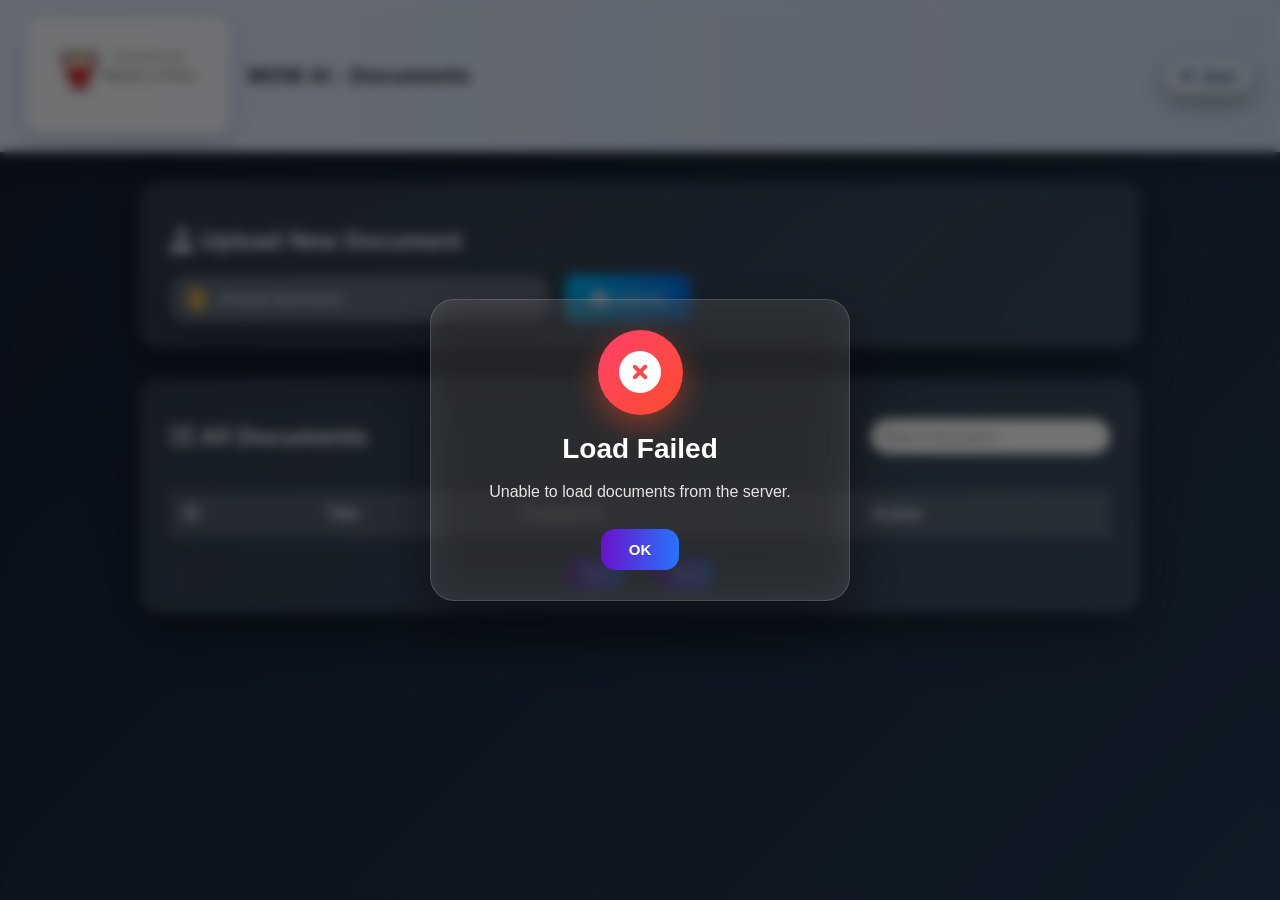
==== documents.html @ de4d42a9 "Initial commit" ====
<!DOCTYPE html>
<html lang="en">
<head>
<meta charset="UTF-8">
<meta name="viewport" content="width=device-width, initial-scale=1.0">
<title>Manage Documents</title>

<link rel="stylesheet" href="css/style.css">
<link rel="stylesheet" href="https://cdnjs.cloudflare.com/ajax/libs/font-awesome/6.5.0/css/all.min.css">

<script src="js/api.js"></script>
</head>

<body>

<!-- ================= HEADER ================= -->
<header class="app-header">
    <div class="logo-area animated-logo" onclick="logoRipple(event)">
        <div class="logo-bg">
            <img src="assets/mowlogo.png" class="logo-img" alt="Logo">
            <span class="shine"></span>
        </div>
        <span class="logo-text">MOW AI - Documents</span>
    </div>

    <a href="index.html" class="back-btn">
        <i class="fas fa-arrow-left"></i> Back
    </a>
</header>

<!-- ================= ADD DOCUMENT ================= -->
<section class="glass-card">
    <h2><i class="fas fa-upload"></i> Upload New Document</h2>

    <div class="upload-row">
        <div class="file-upload">
    <input type="file" id="docFile">
    <label for="docFile" class="file-label">
        <i class="fas fa-file-upload"></i>
        <span class="file-text">Choose Document</span>
    </label>
</div>
        <button class="btn-primary" onclick="uploadDocument()">
            <i class="fas fa-cloud-upload-alt"></i> Upload
        </button>
    </div>
</section>

<!-- ================= DOCUMENT LIST ================= -->
<section class="glass-card">
    <div class="table-header">
        <h2><i class="fas fa-list"></i> All Documents</h2>
        <input type="text" id="searchInput" placeholder="Search documents...">
    </div>

    <div class="table-wrapper">
        <table id="documentsTable">
            <thead>
                <tr>
                    <th>ID</th>
                    <th>Title</th>
                    <th>Created At</th>
                    <th>Action</th>
                </tr>
            </thead>
            <tbody></tbody>
        </table>
        <div id="emptyState" class="empty-state hidden">
    <i class="fas fa-file-alt"></i>
    <h3>No Documents Found</h3>
    <p>Upload your first document to get started.</p>
</div>
    </div>

    <div class="pagination">
        <button onclick="prevPage()">Prev</button>
        <span id="pageInfo"></span>
        <button onclick="nextPage()">Next</button>
    </div>
</section>

<!-- ================= CUSTOM ALERT ================= -->
<div id="customAlert" class="custom-alert hidden">
    <div class="alert-box">

        <div class="alert-icon" id="alertIcon">
            <i class="fas fa-circle-check"></i>
        </div>

        <h3 id="alertTitle">Success</h3>

        <p id="alertMessage">
            Uploaded successfully
        </p>

        <div class="alert-actions" id="alertActions">
            <button class="alert-btn ok" onclick="closeAlert(true)">
                OK
            </button>
        </div>

    </div>
</div>

<!-- ================= LOADING OVERLAY ================= -->
<div id="loadingOverlay" class="loading-overlay hidden">
    <div class="loading-box">

        <div class="loading-spinner"></div>

        <h3>Uploading Document...</h3>

        <p>Please wait while your document is being processed.</p>

    </div>
</div>

<!-- ================= SCRIPT ================= -->
<script>
let documents = [];
let currentPage = 1;
const pageSize = 6;

/* ================= CUSTOM ALERT ================= */

let alertCallback = null;

function showAlert(type, title, message, confirmMode = false){

    const modal = document.getElementById('customAlert');
    const icon  = document.getElementById('alertIcon');
    const titleEl = document.getElementById('alertTitle');
    const msgEl = document.getElementById('alertMessage');
    const actions = document.getElementById('alertActions');

    icon.className = 'alert-icon ' + type;

    if(type === 'success'){
        icon.innerHTML = '<i class="fas fa-circle-check"></i>';
    }
    else if(type === 'error'){
        icon.innerHTML = '<i class="fas fa-circle-xmark"></i>';
    }
    else{
        icon.innerHTML = '<i class="fas fa-triangle-exclamation"></i>';
    }

    titleEl.textContent = title;
    msgEl.textContent = message;

    if(confirmMode){

        actions.innerHTML = `
            <button class="alert-btn cancel" onclick="closeAlert(false)">
                Cancel
            </button>

            <button class="alert-btn ok" onclick="closeAlert(true)">
                Confirm
            </button>
        `;
    }
    else{

        actions.innerHTML = `
            <button class="alert-btn ok" onclick="closeAlert(true)">
                OK
            </button>
        `;
    }

    modal.classList.remove('hidden');
}

function closeAlert(result){

    document.getElementById('customAlert')
        .classList.add('hidden');

    if(alertCallback){
        alertCallback(result);
        alertCallback = null;
    }
}

function showConfirm(title, message){

    return new Promise(resolve => {

        alertCallback = resolve;

        showAlert(
            'warning',
            title,
            message,
            true
        );
    });
}


/* ================= LOADING ================= */

function showLoader(title = "Loading...", message = "Please wait...") {

    const overlay =
        document.getElementById('loadingOverlay');

    overlay.querySelector('h3').innerText = title;
    overlay.querySelector('p').innerText = message;

    overlay.classList.remove('hidden');
}

function hideLoader() {

    document
        .getElementById('loadingOverlay')
        .classList.add('hidden');
}

async function loadDocuments(){

    // ✅ SHOW LOADER FOR DOCUMENT LIST
    showLoader(
        "Loading Documents...",
        "Fetching embedded documents from server."
    );

    try{

        documents =
            await apiGet('/api/ai-docs/list');

        currentPage = 1;

        renderTable();
    }
    catch(err){

        console.error(err);

        showAlert(
            'error',
            'Load Failed',
            'Unable to load documents from the server.'
        );
    }
    finally{

        // ✅ ALWAYS HIDE LOADER
        hideLoader();
    }
}

function renderTable(){
    const tbody = document.querySelector('#documentsTable tbody');
    const emptyState = document.getElementById('emptyState');

    const search = document.getElementById('searchInput').value.toLowerCase();

    const filtered = documents.filter(d =>
        d.title.toLowerCase().includes(search)
    );

    // ✅ EMPTY STATE HANDLING
    if (filtered.length === 0) {
        tbody.innerHTML = '';
        emptyState.classList.remove('hidden');
        document.getElementById('pageInfo').innerText = '';
        return;
    } else {
        emptyState.classList.add('hidden');
    }

    const start = (currentPage - 1) * pageSize;
    const pageData = filtered.slice(start, start + pageSize);

    tbody.innerHTML = '';
    pageData.forEach(d => {
        tbody.innerHTML += `
        <tr>
            <td>${d.documentId}</td>
            <td>${d.title}</td>
            <td>${new Date(d.createdAt).toLocaleString()}</td>
            <td>
                <button class="btn-danger" onclick="deleteDocument(${d.documentId})">
                    <i class="fas fa-trash"></i>
                </button>
            </td>
        </tr>`;
    });

    const totalPages = Math.ceil(filtered.length / pageSize) || 1;
    document.getElementById('pageInfo').innerText =
        `Page ${currentPage} of ${totalPages}`;
}

function nextPage(){
    currentPage++;
    renderTable();
}

function prevPage(){
    if(currentPage > 1){
        currentPage--;
        renderTable();
    }
}

document.getElementById('searchInput').addEventListener('input', () => {
    currentPage = 1;
    renderTable();
});

async function uploadDocument(){

    const fileInput = document.getElementById('docFile');
    const file = fileInput.files[0];

    if(!file){

        showAlert(
            'warning',
            'No File Selected',
            'Please choose a document first.'
        );

        return;
    }

    const formData = new FormData();
    formData.append('file', file);

    // ✅ SHOW LOADER
    showLoader();

    try{

        await apiPostForm('/api/ai-docs/upload', formData);

        // ✅ HIDE LOADER
        hideLoader();

        showAlert(
            'success',
            'Upload Complete',
            'Document uploaded successfully.'
        );

        // ✅ RESET FILE INPUT
        const fileText = document.querySelector('.file-text');
        const fileWrap = document.querySelector('.file-upload');

        fileInput.value = '';
        fileText.textContent = 'Choose Document';
        fileWrap.classList.remove('selected');

        // ✅ RELOAD TABLE
        loadDocuments();

    }
    catch(err){

        // ✅ HIDE LOADER ON ERROR
        hideLoader();

        console.error(err);

        showAlert(
            'error',
            'Upload Failed',
            'Unable to upload document.'
        );
    }
}

async function deleteDocument(id){

    const confirmed = await showConfirm(
        'Delete Document',
        'Are you sure you want to delete this document?'
    );

    if(!confirmed)
        return;

    showLoader("Deleting Document...");

    try{

        // ✅ USE POST INSTEAD OF DELETE
        const result = await apiPost(
            '/api/ai-docs/delete',
            {
                id: id
            }
        );

        if(result.success){

            await loadDocuments();

            showAlert(
                'success',
                'Document Deleted',
                'Document deleted successfully.'
            );
        }
        else{

            showAlert(
                'error',
                'Delete Failed',
                result.error || 'Unable to delete document.'
            );
        }
    }
    catch(err){

        console.error(err);

        showAlert(
            'error',
            'Delete Failed',
            err.message || 'Unable to delete the document.'
        );
    }
    finally{

        hideLoader();
    }
}


loadDocuments();

const fileInput = document.getElementById('docFile');
const fileText  = document.querySelector('.file-text');
const fileWrap  = document.querySelector('.file-upload');

fileInput.addEventListener('change', () => {
    if (fileInput.files.length > 0) {
        fileText.textContent = fileInput.files[0].name;
        fileWrap.classList.add('selected');
    } else {
        fileText.textContent = 'Choose Document';
        fileWrap.classList.remove('selected');
    }
});

function logoRipple(e){
    const bg = e.currentTarget.querySelector('.logo-bg');
    const ripple = document.createElement('span');

    ripple.style.position='absolute';
    ripple.style.width='20px';
    ripple.style.height='20px';
    ripple.style.borderRadius='50%';
    ripple.style.background='rgba(255,255,255,.6)';
    ripple.style.left=(e.offsetX)+'px';
    ripple.style.top=(e.offsetY)+'px';
    ripple.style.transform='scale(1)';
    ripple.style.opacity='1';
    ripple.style.transition='all .6s ease';

    bg.appendChild(ripple);

    setTimeout(()=>{
        ripple.style.transform='scale(15)';
        ripple.style.opacity='0';
    },10);

    setTimeout(()=>ripple.remove(),600);
}
</script>

</body>
</html>
---- css/style.css ----
:root{
    --p1:#6a11cb;
    --p2:#2575fc;
    --glass:rgba(255,255,255,.15);
    --blur:blur(14px);
}

*{ box-sizing:border-box; }

body{
    margin:0;
    font-family:'Segoe UI',sans-serif;
    background:linear-gradient(135deg,#141e30,#243b55);
    min-height:100vh;
    color:#fff;
}

/* ================= HEADER ================= */
.app-header{
    display:flex;
    justify-content:space-between;
    align-items:center;
    padding:18px 26px;
    background:linear-gradient(90deg,#6a11cb,#2575fc);
    box-shadow:0 8px 30px rgba(0,0,0,.4);
}

/* ================= LOGO AREA ================= */
.logo-area{
    display:flex;
    align-items:center;
    gap:18px;
    font-size:22px;
    font-weight:600;
    color:#fff;
    cursor:pointer;
    user-select:none;
}

/* ================= LOGO CONTAINER ================= */
.logo-bg{
    position:relative;
    padding:18px 24px;
    border-radius:16px;
    background:rgba(255,255,255,.12);
    backdrop-filter:blur(12px);
    overflow:hidden;

    /* Gradient Border Animation */
    border:3px solid transparent;
    background-image:
        linear-gradient(rgba(255,255,255,.12), rgba(255,255,255,.12)),
        linear-gradient(120deg,#ff6a00,#ff00cc,#6a11cb,#2575fc);
    background-origin:border-box;
    background-clip:padding-box,border-box;

    animation:
        borderMove 6s linear infinite,
        logoPulse 1.8s ease-out 1;
    box-shadow:0 12px 30px rgba(0,0,0,.35);
}

/* ================= LOGO IMAGE ================= */
.logo-img{
    height:68px;
    width:auto;
    transition:transform .4s ease, filter .4s ease;
}

/* Hover tilt */
.logo-area:hover .logo-img{
    transform:scale(1.15) rotate(-2deg);
    filter:drop-shadow(0 10px 22px rgba(0,0,0,.45));
}

/* ================= SHINE EFFECT ================= */
.shine{
    position:absolute;
    top:0;
    left:-150%;
    width:120%;
    height:100%;
    background:linear-gradient(
        120deg,
        transparent 0%,
        rgba(255,255,255,.35) 50%,
        transparent 100%
    );
    transform:skewX(-20deg);
    animation:shineMove 4.5s ease-in-out infinite;
}

/* ================= TEXT ================= */
.logo-text{
    position:relative;
}

.logo-text::after{
    content:'';
    position:absolute;
    left:0;
    bottom:-6px;
    width:0;
    height:3px;
    background:#fff;
    transition:.4s;
}

.logo-area:hover .logo-text::after{
    width:100%;
}

/* ================= CLICK RIPPLE ================= */
.logo-bg::after{
    content:'';
    position:absolute;
    inset:0;
    border-radius:inherit;
    pointer-events:none;
}

/* ================= ANIMATIONS ================= */
@keyframes borderMove{
    0%{ background-position:0% 50%; }
    100%{ background-position:200% 50%; }
}

@keyframes shineMove{
    0%{ left:-150%; }
    50%{ left:150%; }
    100%{ left:150%; }
}

@keyframes logoPulse{
    0%{ transform:scale(.6); opacity:0; }
    70%{ transform:scale(1.05); opacity:1; }
    100%{ transform:scale(1); }
}

/* ================= DARK / LIGHT MODE ================= */
@media (prefers-color-scheme: light){
    .app-header{
        background:linear-gradient(90deg,#e0eafc,#cfdef3);
        color:#222;
    }

    .logo-text{ color:#222; }

    .logo-bg{
        background:rgba(255,255,255,.75);
        box-shadow:0 10px 25px rgba(0,0,0,.15);
    }

    .logo-img{
        filter:none;
    }
}

/* ================= MOBILE ================= */
@media(max-width:600px){
    .logo-img{ height:54px; }
    .logo-area{ font-size:18px; gap:12px; }
}

/* ================= ADMIN INTRO ================= */
.admin-intro{
    max-width:900px;
    margin:40px auto 10px;
    padding:28px 32px;
    text-align:center;
    background:rgba(255,255,255,.12);
    backdrop-filter:blur(14px);
    border-radius:20px;
    box-shadow:0 15px 40px rgba(0,0,0,.35);
}

.admin-intro h2{
    margin:0 0 14px;
    font-size:28px;
    font-weight:600;
    background:linear-gradient(90deg,#ffb347,#ffcc33);
    -webkit-background-clip:text;
    -webkit-text-fill-color:transparent;
}

.admin-intro p{
    margin:0;
    font-size:16px;
    line-height:1.7;
    color:rgba(255,255,255,.9);
}

/* ================= MOBILE ================= */
@media(max-width:600px){
    .admin-intro{
        margin:25px 15px 5px;
        padding:22px;
    }

    .admin-intro h2{
        font-size:22px;
    }

    .admin-intro p{
        font-size:14px;
    }
}

/* ================= NAV CARDS ================= */
.nav-container{
    display:grid;
    grid-template-columns:repeat(auto-fit,minmax(240px,1fr));
    gap:25px;
    padding:50px 25px;
    max-width:1000px;
    margin:auto;
}

.nav-card{
    text-decoration:none;
    color:#fff;
    padding:40px 20px;
    border-radius:20px;
    background:var(--glass);
    backdrop-filter:var(--blur);
    text-align:center;
    font-size:18px;
    transition:.4s;
    box-shadow:0 15px 40px rgba(0,0,0,.4);
}

.nav-card i{
    font-size:40px;
    margin-bottom:15px;
}

.nav-card:hover{
    transform:translateY(-10px) scale(1.03);
}

.nav-card.doc:hover{ background:linear-gradient(135deg,#11998e,#38ef7d); }
.nav-card.url:hover{ background:linear-gradient(135deg,#fc4a1a,#f7b733); }
.nav-card.pre:hover{ background:linear-gradient(135deg,#8360c3,#2ebf91); }

/* ================= CHAT ================= */
#chatWidget {
    position: fixed;
    bottom: 20px;
    right: 20px;
    width: 340px;
    height: 420px;
    background: var(--glass);
    backdrop-filter: var(--blur);
    border-radius: 18px;
    box-shadow: 0 20px 50px rgba(0,0,0,.6);
    display: flex;
    flex-direction: column;

    /* Only allow user resize, prevent auto shrink */
    resize: both;
    overflow: hidden;
    min-width: 300px;
    min-height: 300px;
    max-width: 600px;
    max-height: 700px;
}

#chatWidget.hidden{ display:none; }

#chatHeader{
    padding:12px;
    background:linear-gradient(90deg,var(--p1),var(--p2));
    cursor:move;
    display:flex;
    justify-content:space-between;
    align-items:center;
}

#chatBody{
    flex:1;
    padding:12px;
    overflow-y:auto;
    font-size:14px;
}

.chatMessage{ margin-bottom:10px; }

.chatSection{
    margin-top:6px;
    padding:8px;
    border-radius:10px;
    background:rgba(255,255,255,.2);
}

.chatSection.predefined{ border-left:4px solid #2ecc71; }
.chatSection.document{ border-left:4px solid #f1c40f; }
.chatSection.url{ border-left:4px solid #3498db; }

#chatInputContainer{
    display:flex;
    padding:10px;
    gap:8px;
}

#chatInputContainer input{
    flex:1;
    border:none;
    padding:10px;
    border-radius:20px;
}

#chatInputContainer button{
    border:none;
    width:42px;
    height:42px;
    border-radius:50%;
    background:linear-gradient(90deg,var(--p1),var(--p2));
    color:#fff;
    cursor:pointer;
}

/* ================= FLOAT BTN ================= */
#openChatBtn{
    position:fixed;
    bottom:20px;
    right:20px;
    width:58px;
    height:58px;
    border-radius:50%;
    border:none;
    background:linear-gradient(90deg,var(--p1),var(--p2));
    color:#fff;
    font-size:22px;
    cursor:pointer;
    box-shadow:0 0 25px rgba(106,17,203,.8);
}

/* ================= MOBILE ================= */
@media(max-width:600px){
    .nav-container{ padding:30px 15px; }
    #chatWidget{ width:95%; right:2.5%; }
}


/* ================= COMMON ================= */
.glass-card{
    max-width:1000px;
    margin:30px auto;
    padding:25px 30px;
    background:rgba(255,255,255,.12);
    backdrop-filter:blur(14px);
    border-radius:20px;
    box-shadow:0 20px 50px rgba(0,0,0,.4);
    color:#fff;
}

/* ================= BACK BUTTON ================= */
.back-btn{
    display:flex;
    align-items:center;
    gap:8px;
    padding:10px 18px;
    border-radius:30px;
    font-size:15px;
    text-decoration:none;
    color:#001F3D;
    background:rgba(255,255,255,.18);
    backdrop-filter:blur(10px);
    transition:all .35s ease;
    box-shadow:0 8px 20px rgba(0,0,0,.35);
}

/* Hover effect */
.back-btn:hover{
    background:linear-gradient(90deg,#ff512f,#dd2476);
    color:#fff;
    transform:translateY(-2px);
    box-shadow:0 12px 28px rgba(221,36,118,.55);
}

/* Active click */
.back-btn:active{
    transform:scale(.95);
}

/* ================= MOBILE ================= */
@media(max-width:600px){
    .back-btn{
        padding:8px 14px;
        font-size:14px;
    }
}

/* ================= UPLOAD ================= */
.upload-row{
    display:flex;
    gap:15px;
    flex-wrap:wrap;
}

/* ================= FILE UPLOAD ================= */
.file-upload{
    position:relative;
    width:100%;
    max-width:380px;
}

.file-upload input[type="file"]{
    display:none;
}

.file-label{
    display:flex;
    align-items:center;
    gap:12px;
    padding:14px 20px;
    border-radius:18px;
    background:rgba(255,255,255,.15);
    backdrop-filter:blur(12px);
    color:#fff;
    cursor:pointer;
    font-size:15px;
    font-weight:500;
    transition:.35s ease;
    box-shadow:0 10px 30px rgba(0,0,0,.35);
}

/* Icon */
.file-label i{
    font-size:20px;
    background:linear-gradient(90deg,#ffb347,#ffcc33);
    -webkit-background-clip:text;
    -webkit-text-fill-color:transparent;
}

/* Hover */
.file-label:hover{
    background:linear-gradient(135deg,#6a11cb,#2575fc);
    transform:translateY(-2px);
    box-shadow:0 14px 35px rgba(37,117,252,.5);
}

/* Selected state */
.file-upload.selected .file-label{
    background:linear-gradient(135deg,#11998e,#38ef7d);
}

/* ================= MOBILE ================= */
@media(max-width:600px){
    .file-upload{
        max-width:100%;
    }
}

.btn-primary{
    padding:10px 18px;
    border:none;
    border-radius:20px;
    background:linear-gradient(90deg,#11998e,#38ef7d);
    color:#fff;
    cursor:pointer;
}

/* ================= TABLE ================= */
.table-header{
    display:flex;
    justify-content:space-between;
    align-items:center;
    gap:15px;
    flex-wrap:wrap;
}

.table-header input{
    padding:10px 15px;
    border-radius:20px;
    border:none;
    width:240px;
}

.table-wrapper{
    overflow-x:auto;
    margin-top:20px;
}

table{
    width:100%;
    border-collapse:collapse;
}

th, td{
    padding:14px;
    text-align:left;
}

td, a{
    color: white;
}

thead{
    background:rgba(255,255,255,.15);
}

tbody tr{
    transition:.3s;
}

tbody tr:hover{
    background:rgba(255,255,255,.12);
}

.btn-danger{
    border:none;
    background:linear-gradient(90deg,#ff416c,#ff4b2b);
    color:#fff;
    padding:8px 12px;
    border-radius:50%;
    cursor:pointer;
}

/* ================= PAGINATION ================= */
.pagination{
    display:flex;
    justify-content:center;
    align-items:center;
    gap:15px;
    margin-top:20px;
}

.pagination button{
    padding:8px 16px;
    border:none;
    border-radius:20px;
    background:linear-gradient(90deg,#6a11cb,#2575fc);
    color:#fff;
    cursor:pointer;
}

/* ================= MOBILE ================= */
@media(max-width:600px){
    .glass-card{
        margin:20px 15px;
        padding:20px;
    }

    .table-header input{
        width:100%;
    }
}

.add-url-section {
    max-width: 900px;
    margin: 20px auto;
    padding: 25px;
    border-radius: 15px;
    background: rgba(255, 255, 255, 0.15);
    backdrop-filter: blur(12px);
    box-shadow: 0 8px 25px rgba(0,0,0,0.15);
}

.section-title {
    font-size: 1.8rem;
    margin-bottom: 20px;
    color: #fff;
    display: flex;
    align-items: center;
    gap: 10px;
}

.form-row {
    display: flex;
    flex-wrap: wrap;
    gap: 15px;
    align-items: flex-end;
}

.form-group {
    flex: 1;
    display: flex;
    flex-direction: column;
}

.form-group label {
    margin-bottom: 6px;
    color: #f1f1f1;
    font-weight: 500;
}

.glass-input {
    padding: 12px 15px;
    border-radius: 10px;
    border: 1px solid rgba(255,255,255,0.3);
    background: rgba(255,255,255,0.1);
    color: #fff;
    font-size: 1rem;
    transition: 0.3s;
}

.glass-input:focus {
    outline: none;
    border-color: #00bfff;
    background: rgba(255,255,255,0.2);
}

.add-btn-group {
    flex: 0 0 auto;
}

.btn-primary {
    padding: 12px 25px;
    font-size: 1rem;
    border-radius: 10px;
    border: none;
    background: linear-gradient(90deg, #00bfff, #007bff);
    color: #fff;
    cursor: pointer;
    transition: all 0.3s ease;
}

.btn-primary:hover {
    transform: translateY(-2px);
    box-shadow: 0 5px 15px rgba(0,123,255,0.4);
}

@media screen and (max-width: 768px) {
    .form-row {
        flex-direction: column;
    }

    .add-btn-group {
        width: 100%;
    }
}

.add-predefined-section {
    max-width: 1000px;
    margin: 20px auto;
    padding: 25px;
    border-radius: 15px;
    background: rgba(255, 255, 255, 0.15);
    backdrop-filter: blur(12px);
    box-shadow: 0 8px 25px rgba(0,0,0,0.15);
}

/* ================= CUSTOM ALERT ================= */

.custom-alert{
    position:fixed;
    inset:0;
    background:rgba(0,0,0,.55);
    backdrop-filter:blur(6px);
    display:flex;
    align-items:center;
    justify-content:center;
    z-index:99999;
    animation:fadeIn .25s ease;
}

.custom-alert.hidden{
    display:none;
}

.alert-box{
    width:90%;
    max-width:420px;
    padding:30px;
    border-radius:24px;
    background:rgba(255,255,255,.12);
    backdrop-filter:blur(18px);
    border:1px solid rgba(255,255,255,.15);
    box-shadow:0 25px 60px rgba(0,0,0,.45);
    text-align:center;
    animation:popupScale .28s ease;
    color:#fff;
}

.alert-icon{
    width:85px;
    height:85px;
    margin:auto auto 18px;
    border-radius:50%;
    display:flex;
    align-items:center;
    justify-content:center;
    font-size:42px;
}

/* Success */
.alert-icon.success{
    background:linear-gradient(135deg,#11998e,#38ef7d);
    box-shadow:0 10px 30px rgba(56,239,125,.45);
}

/* Error */
.alert-icon.error{
    background:linear-gradient(135deg,#ff416c,#ff4b2b);
    box-shadow:0 10px 30px rgba(255,75,43,.45);
}

/* Warning */
.alert-icon.warning{
    background:linear-gradient(135deg,#f7971e,#ffd200);
    box-shadow:0 10px 30px rgba(255,210,0,.45);
}

.alert-box h3{
    margin:0;
    font-size:28px;
    font-weight:700;
}

.alert-box p{
    margin:14px 0 25px;
    font-size:16px;
    line-height:1.6;
    color:rgba(255,255,255,.88);
}

.alert-actions{
    display:flex;
    justify-content:center;
    gap:14px;
}

.alert-btn{
    border:none;
    padding:12px 28px;
    border-radius:14px;
    cursor:pointer;
    font-size:15px;
    font-weight:600;
    transition:.3s;
}

.alert-btn.ok{
    background:linear-gradient(90deg,#6a11cb,#2575fc);
    color:#fff;
}

.alert-btn.cancel{
    background:rgba(255,255,255,.12);
    color:#fff;
}

.alert-btn:hover{
    transform:translateY(-2px) scale(1.03);
}

@keyframes popupScale{
    from{
        transform:scale(.75);
        opacity:0;
    }
    to{
        transform:scale(1);
        opacity:1;
    }
}

@keyframes fadeIn{
    from{ opacity:0; }
    to{ opacity:1; }
}

.empty-state {
    text-align: center;
    padding: 50px 20px;
    color: rgba(255,255,255,0.8);
    animation: fadeIn 0.4s ease;
}

.empty-state i {
    font-size: 50px;
    margin-bottom: 10px;
    opacity: 0.7;
}

.empty-state h3 {
    margin: 10px 0;
    font-size: 20px;
}

.empty-state p {
    font-size: 14px;
    opacity: 0.8;
}

.hidden {
    display: none;
}

@keyframes fadeIn {
    from { opacity: 0; transform: translateY(10px); }
    to { opacity: 1; transform: translateY(0); }
}

/* Close button */
.chat-close-btn{
    width:34px;
    height:34px;
    border:none;
    border-radius:50%;
    background: rgba(255,255,255,0.08);
    color:#fff;
    display:flex;
    align-items:center;
    justify-content:center;
    cursor:pointer;
    transition: all 0.25s ease;
    font-size:14px;
}

/* Hover effect */
.chat-close-btn:hover{
    background:#ef4444;
    transform: rotate(90deg) scale(1.05);
    box-shadow: 0 4px 12px rgba(239,68,68,0.4);
}

/* Active click effect */
.chat-close-btn:active{
    transform: scale(0.95);
}

/* ================= LOADING OVERLAY ================= */

.loading-overlay{
    position: fixed;
    inset: 0;
    background: rgba(15, 23, 42, 0.75);
    backdrop-filter: blur(6px);
    display: flex;
    align-items: center;
    justify-content: center;
    z-index: 99999;
    animation: fadeIn .25s ease;
}

.loading-overlay.hidden{
    display: none;
}

.loading-box{
    width: 320px;
    padding: 35px 30px;
    border-radius: 24px;
    background: rgba(255,255,255,0.08);
    border: 1px solid rgba(255,255,255,0.15);
    box-shadow: 0 10px 40px rgba(0,0,0,0.35);
    text-align: center;
    color: #fff;
    backdrop-filter: blur(15px);
}

.loading-box h3{
    margin-top: 20px;
    margin-bottom: 10px;
    font-size: 22px;
    font-weight: 700;
}

.loading-box p{
    font-size: 14px;
    opacity: .85;
    line-height: 1.6;
}

.loading-spinner{
    width: 75px;
    height: 75px;
    margin: auto;
    border-radius: 50%;
    border: 6px solid rgba(255,255,255,0.15);
    border-top: 6px solid #4f9cff;
    animation: spin .9s linear infinite;
    box-shadow: 0 0 30px rgba(79,156,255,.5);
}

@keyframes spin{
    to{
        transform: rotate(360deg);
    }
}

@keyframes fadeIn{
    from{
        opacity: 0;
    }
    to{
        opacity: 1;
    }
}
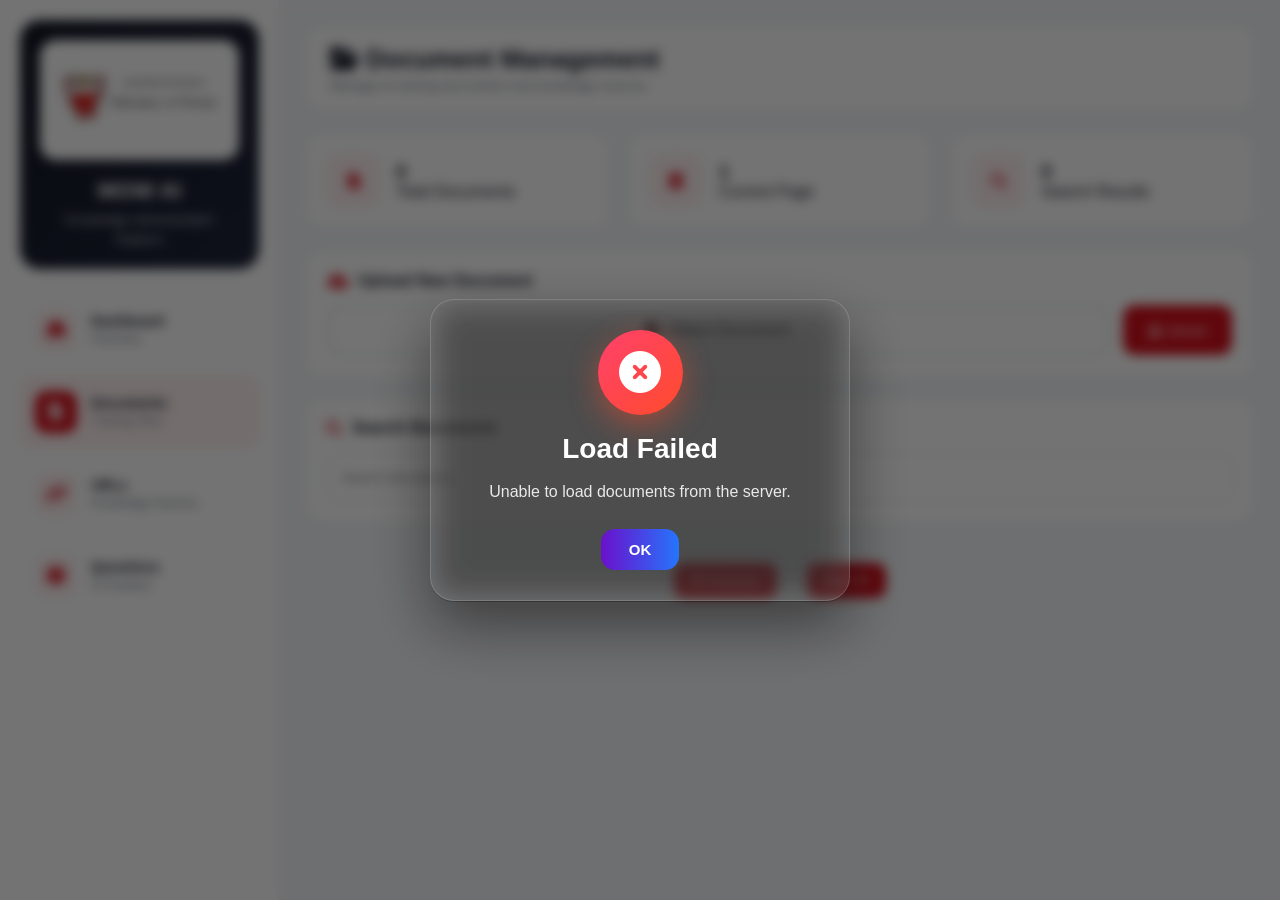
==== commit 450a4b70: "New Theme design is introduced with implement the MOWAIHome dashboard page." ====
--- a/documents.html
+++ b/documents.html
@@ -3,9 +3,10 @@
 <head>
 <meta charset="UTF-8">
 <meta name="viewport" content="width=device-width, initial-scale=1.0">
-<title>Manage Documents</title>
-
-<link rel="stylesheet" href="css/style.css">
+<title>MOW AI Control Center - Manage Documents</title>
+<link rel="icon" type="image/png" href="assets/appicon.png">
+<link rel="stylesheet" href="css/admin.css">
+<link rel="stylesheet" href="css/documents.css">
 <link rel="stylesheet" href="https://cdnjs.cloudflare.com/ajax/libs/font-awesome/6.5.0/css/all.min.css">
 
 <script src="js/api.js"></script>
@@ -13,71 +14,215 @@
 
 <body>
 
-<!-- ================= HEADER ================= -->
-<header class="app-header">
-    <div class="logo-area animated-logo" onclick="logoRipple(event)">
-        <div class="logo-bg">
-            <img src="assets/mowlogo.png" class="logo-img" alt="Logo">
-            <span class="shine"></span>
-        </div>
-        <span class="logo-text">MOW AI - Documents</span>
+<div class="page">
+
+    <!-- SIDEBAR -->
+
+    <aside class="sidebar">
+
+        <div class="brand-card">
+
+            <div class="logo-shell">
+                <img src="assets/mowlogo.png" alt="">
+            </div>
+
+            <h2>MOW AI</h2>
+
+            <p>
+                Knowledge Administration Platform
+            </p>
+
+        </div>
+
+        <nav>
+
+            <a href="MOWAIHome.html" class="nav-card">
+                <i class="fas fa-house"></i>
+                <div>
+                    <strong>Dashboard</strong>
+                    <small>Overview</small>
+                </div>
+            </a>
+
+            <a href="documents.html" class="nav-card active">
+                <i class="fas fa-file-lines"></i>
+                <div>
+                    <strong>Documents</strong>
+                    <small>Training Files</small>
+                </div>
+            </a>
+
+            <a href="urls.html" class="nav-card">
+                <i class="fas fa-link"></i>
+                <div>
+                    <strong>URLs</strong>
+                    <small>Knowledge Sources</small>
+                </div>
+            </a>
+
+            <a href="predefined.html" class="nav-card">
+                <i class="fas fa-circle-question"></i>
+                <div>
+                    <strong>Questions</strong>
+                    <small>AI Answers</small>
+                </div>
+            </a>
+
+        </nav>
+
+    </aside>
+
+    <!-- CONTENT -->
+
+    <main class="content">
+
+        <!-- TOP HEADER -->
+
+        <div class="topbar">
+
+            <div>
+
+                <h1><i class="fas fa-folder-open"></i> Document Management</h1>
+
+                <p>
+                    Manage AI training documents and knowledge sources.
+                </p>
+
+            </div>
+
+        </div>
+
+        <!-- UPLOAD -->
+         <div class="stats-grid">
+
+    <div class="stat-card">
+        <i class="fas fa-file-lines"></i>
+        <div>
+            <h3 id="totalDocs">0</h3>
+            <span>Total Documents</span>
+        </div>
     </div>
 
-    <a href="index.html" class="back-btn">
-        <i class="fas fa-arrow-left"></i> Back
-    </a>
-</header>
-
-<!-- ================= ADD DOCUMENT ================= -->
-<section class="glass-card">
-    <h2><i class="fas fa-upload"></i> Upload New Document</h2>
-
-    <div class="upload-row">
-        <div class="file-upload">
-    <input type="file" id="docFile">
-    <label for="docFile" class="file-label">
-        <i class="fas fa-file-upload"></i>
-        <span class="file-text">Choose Document</span>
-    </label>
+    <div class="stat-card">
+        <i class="fas fa-database"></i>
+        <div>
+            <h3 id="currentPageNo">1</h3>
+            <span>Current Page</span>
+        </div>
+    </div>
+
+    <div class="stat-card">
+        <i class="fas fa-magnifying-glass"></i>
+        <div>
+            <h3 id="searchResults">0</h3>
+            <span>Search Results</span>
+        </div>
+    </div>
+
 </div>
-        <button class="btn-primary" onclick="uploadDocument()">
-            <i class="fas fa-cloud-upload-alt"></i> Upload
-        </button>
-    </div>
-</section>
-
-<!-- ================= DOCUMENT LIST ================= -->
-<section class="glass-card">
-    <div class="table-header">
-        <h2><i class="fas fa-list"></i> All Documents</h2>
-        <input type="text" id="searchInput" placeholder="Search documents...">
-    </div>
-
-    <div class="table-wrapper">
-        <table id="documentsTable">
-            <thead>
-                <tr>
-                    <th>ID</th>
-                    <th>Title</th>
-                    <th>Created At</th>
-                    <th>Action</th>
-                </tr>
-            </thead>
-            <tbody></tbody>
-        </table>
-        <div id="emptyState" class="empty-state hidden">
-    <i class="fas fa-file-alt"></i>
-    <h3>No Documents Found</h3>
-    <p>Upload your first document to get started.</p>
+
+        <section class="upload-card">
+
+            <div class="section-title">
+
+                <i class="fas fa-cloud-upload-alt"></i>
+
+                Upload New Document
+
+            </div>
+
+            <div class="upload-row">
+
+                <div class="file-upload">
+
+                    <input type="file" id="docFile">
+
+                    <label for="docFile">
+
+                        <i class="fas fa-file"></i>
+
+                        <span class="file-text">
+                            Select Document
+                        </span>
+
+                    </label>
+
+                </div>
+
+                <button
+                    class="upload-btn"
+                    onclick="uploadDocument()">
+                    <i class="fas fa-upload"></i> Upload
+                </button>
+
+            </div>
+
+        </section>
+
+        <!-- SEARCH -->
+
+        <section class="search-card">
+
+            <div class="section-title">
+
+                <i class="fas fa-search"></i>
+
+                Search Documents
+
+            </div>
+
+            <input
+                type="text"
+                id="searchInput"
+                placeholder="Search documents..."
+            >
+
+        </section>
+
+        <!-- DOCUMENTS -->
+
+        <section class="documents-container">
+
+            <div
+                id="documentsGrid"
+                class="documents-grid">
+            </div>
+
+            <div
+                id="emptyState"
+                class="empty-state hidden">
+
+                <i class="fas fa-file-circle-xmark"></i>
+
+                <h3>No Documents Found</h3>
+
+                <p>
+                    Upload your first AI document.
+                </p>
+
+            </div>
+
+        </section>
+
+        <!-- PAGINATION -->
+
+        <div class="pagination">
+
+            <button onclick="prevPage()">
+                <i class="fas fa-arrow-left"></i> Previous
+            </button>
+
+            <span id="pageInfo"></span>
+
+            <button onclick="nextPage()">
+                Next <i class="fas fa-arrow-right"></i>
+            </button>
+
+        </div>
+
+    </main>
+
 </div>
-    </div>
-
-    <div class="pagination">
-        <button onclick="prevPage()">Prev</button>
-        <span id="pageInfo"></span>
-        <button onclick="nextPage()">Next</button>
-    </div>
-</section>
 
 <!-- ================= CUSTOM ALERT ================= -->
 <div id="customAlert" class="custom-alert hidden">
@@ -232,6 +377,9 @@
         documents =
             await apiGet('/api/ai-docs/list');
 
+            document.getElementById('totalDocs').innerText =
+    documents.length;
+
         currentPage = 1;
 
         renderTable();
@@ -254,45 +402,94 @@
 }
 
 function renderTable(){
-    const tbody = document.querySelector('#documentsTable tbody');
-    const emptyState = document.getElementById('emptyState');
-
-    const search = document.getElementById('searchInput').value.toLowerCase();
-
-    const filtered = documents.filter(d =>
-        d.title.toLowerCase().includes(search)
-    );
-
-    // ✅ EMPTY STATE HANDLING
-    if (filtered.length === 0) {
-        tbody.innerHTML = '';
+
+    const grid =
+        document.getElementById('documentsGrid');
+
+    const emptyState =
+        document.getElementById('emptyState');
+
+    const search =
+        document.getElementById('searchInput')
+        .value.toLowerCase();
+
+    const filtered =
+        documents.filter(d =>
+            d.title.toLowerCase().includes(search)
+        );
+
+        document.getElementById('totalDocs').innerText =
+    filtered.length;
+
+    document.getElementById('searchResults').innerText =
+    filtered.length;
+
+document.getElementById('currentPageNo').innerText =
+    currentPage;
+
+    if(filtered.length === 0){
+
+        grid.innerHTML='';
+
         emptyState.classList.remove('hidden');
-        document.getElementById('pageInfo').innerText = '';
+
+        document.getElementById('pageInfo')
+            .innerText='';
+
         return;
-    } else {
-        emptyState.classList.add('hidden');
-    }
-
-    const start = (currentPage - 1) * pageSize;
-    const pageData = filtered.slice(start, start + pageSize);
-
-    tbody.innerHTML = '';
-    pageData.forEach(d => {
-        tbody.innerHTML += `
-        <tr>
-            <td>${d.documentId}</td>
-            <td>${d.title}</td>
-            <td>${new Date(d.createdAt).toLocaleString()}</td>
-            <td>
-                <button class="btn-danger" onclick="deleteDocument(${d.documentId})">
-                    <i class="fas fa-trash"></i>
-                </button>
-            </td>
-        </tr>`;
+    }
+
+    emptyState.classList.add('hidden');
+
+    const start =
+        (currentPage-1)*pageSize;
+
+    const pageData =
+        filtered.slice(
+            start,
+            start+pageSize
+        );
+
+    grid.innerHTML='';
+
+    pageData.forEach(d=>{
+
+        grid.innerHTML += `
+
+        <div class="document-card">
+
+            <div class="document-icon">
+                <i class="fas fa-file-alt"></i>
+            </div>
+
+            <div class="document-content">
+
+                <h3>${d.title}</h3>
+
+                <p>
+                    ${new Date(d.createdAt)
+                    .toLocaleString()}
+                </p>
+
+            </div>
+
+            <button
+                class="delete-btn"
+                onclick="deleteDocument(${d.documentId})"
+            >
+                <i class="fas fa-trash"></i>
+            </button>
+
+        </div>
+
+        `;
     });
 
-    const totalPages = Math.ceil(filtered.length / pageSize) || 1;
-    document.getElementById('pageInfo').innerText =
+    const totalPages =
+        Math.ceil(filtered.length/pageSize)||1;
+
+    document.getElementById('pageInfo')
+        .innerText =
         `Page ${currentPage} of ${totalPages}`;
 }
 
--- a/css/admin.css
+++ b/css/admin.css
@@ -0,0 +1,860 @@
+:root{
+    --red:#d50f1b;
+    --red-dark:#a80717;
+    --white:#ffffff;
+    --silver:#d3d4d9;
+    --dark:#141725;
+
+    --bg:#f4f6f9;
+    --card:#ffffff;
+    --text:#141725;
+    --muted:#6b7280;
+    --border:#e5e7eb;
+}
+
+*{
+    margin:0;
+    padding:0;
+    box-sizing:border-box;
+}
+
+body{
+    font-family:'Segoe UI',sans-serif;
+    background:var(--bg);
+    color:var(--text);
+    min-height:100vh;
+}
+
+/* =====================================
+   PAGE
+===================================== */
+
+.page{
+    display:flex;
+    min-height:100vh;
+}
+
+/* =====================================
+   SIDEBAR
+===================================== */
+
+.sidebar{
+    width:280px;
+    background:#fff;
+    border-right:1px solid var(--border);
+    padding:20px;
+}
+
+/* =====================================
+   LOGO PANEL
+===================================== */
+.brand-card{
+
+    background:linear-gradient(
+        135deg,
+        var(--dark),
+        #20263b
+    );
+
+    border-radius:20px;
+
+    padding:20px;
+
+    text-align:center;
+
+    margin-bottom:25px;
+}
+.logo-shell{
+
+    width:100%;
+
+    min-height:120px;
+
+    padding:15px;
+
+    margin:0 auto 18px;
+
+    border-radius:16px;
+
+    background:#ffffff;
+
+    display:flex;
+    align-items:center;
+    justify-content:center;
+
+    overflow:hidden;
+}
+
+.logo-shell img{
+
+    width:100%;
+    max-width:180px;
+
+    height:auto;
+
+    object-fit:contain;
+
+    display:block;
+}
+
+.brand-card h2{
+    color:#fff;
+    font-size:22px;
+    margin-bottom:6px;
+}
+
+.brand-card p{
+    color:#d1d5db;
+    font-size:13px;
+    line-height:1.5;
+}
+
+@media(max-width:900px){
+
+    .brand-card{
+        display:flex;
+        align-items:center;
+        gap:20px;
+        text-align:left;
+    }
+
+    .logo-shell{
+
+        width:140px;
+        min-width:140px;
+
+        min-height:90px;
+
+        margin:0;
+    }
+
+    .logo-shell img{
+        max-width:120px;
+    }
+}
+
+/* =====================================
+   NAVIGATION
+===================================== */
+
+nav{
+    display:flex;
+    flex-direction:column;
+    gap:10px;
+}
+
+.nav-card{
+
+    display:flex;
+    align-items:center;
+    gap:14px;
+
+    text-decoration:none;
+
+    padding:14px;
+
+    border-radius:14px;
+
+    color:var(--text);
+
+    border:1px solid transparent;
+
+    transition:.25s ease;
+}
+
+.nav-card:hover{
+
+    background:#fff5f5;
+
+    border-color:#ffd7db;
+}
+
+.nav-card i{
+
+    width:42px;
+    height:42px;
+
+    display:flex;
+    align-items:center;
+    justify-content:center;
+
+    border-radius:12px;
+
+    background:#fff1f2;
+
+    color:var(--red);
+
+    font-size:18px;
+}
+
+.nav-card.active{
+
+    background:#fff1f2;
+
+    border:1px solid #ffd7db;
+}
+
+.nav-card.active i{
+
+    background:var(--red);
+
+    color:#fff;
+}
+
+.nav-card strong{
+    display:block;
+    font-size:14px;
+}
+
+.nav-card small{
+    color:var(--muted);
+    font-size:12px;
+}
+
+/* =====================================
+   MAIN CONTENT
+===================================== */
+
+.content{
+    flex:1;
+    padding:25px;
+}
+
+/* =====================================
+   TOP BAR
+===================================== */
+
+.topbar{
+
+    background:#fff;
+
+    border-radius:18px;
+
+    padding:18px 24px;
+
+    display:flex;
+    justify-content:space-between;
+    align-items:center;
+
+    border:1px solid var(--border);
+    margin-bottom:20px;
+}
+
+.topbar h1{
+    font-size:26px;
+    color:var(--dark);
+}
+
+.topbar p{
+    color:var(--muted);
+    font-size:13px;
+    margin-top:3px;
+}
+
+.ai-status{
+
+    border:none;
+
+    background:#ecfdf5;
+
+    color:#166534;
+
+    padding:10px 18px;
+
+    border-radius:50px;
+
+    font-size:13px;
+    font-weight:600;
+
+    display:flex;
+    align-items:center;
+    gap:8px;
+}
+
+.ai-status span{
+
+    width:8px;
+    height:8px;
+
+    border-radius:50%;
+
+    background:#22c55e;
+}
+
+/* =====================================
+   HERO
+===================================== */
+
+.hero{
+
+    margin-top:20px;
+
+    background:#fff;
+
+    border-radius:20px;
+
+    padding:30px;
+
+    border:1px solid var(--border);
+}
+
+.tag{
+
+    display:inline-flex;
+
+    align-items:center;
+
+    gap:8px;
+
+    padding:8px 14px;
+
+    border-radius:50px;
+
+    background:#fff1f2;
+
+    color:var(--red);
+
+    font-size:13px;
+
+    font-weight:600;
+}
+
+.hero h2{
+
+    margin-top:15px;
+
+    font-size:34px;
+
+    color:var(--dark);
+
+    line-height:1.3;
+}
+
+.hero p{
+
+    margin-top:15px;
+
+    max-width:850px;
+
+    color:var(--muted);
+
+    font-size:15px;
+
+    line-height:1.8;
+}
+
+.hero-right{
+    display:none;
+}
+
+/* =====================================
+   DASHBOARD CARDS
+===================================== */
+
+.cards{
+
+    margin-top:20px;
+
+    display:grid;
+
+    grid-template-columns:
+    repeat(auto-fit,minmax(260px,1fr));
+
+    gap:18px;
+}
+
+.dashboard-card{
+
+    text-decoration:none;
+
+    background:#fff;
+
+    color:var(--text);
+
+    border:1px solid var(--border);
+
+    border-radius:18px;
+
+    padding:24px;
+
+    transition:.25s ease;
+}
+
+.dashboard-card:hover{
+
+    border-color:#f6a0a8;
+
+    transform:translateY(-4px);
+
+    box-shadow:
+    0 8px 24px rgba(0,0,0,.06);
+}
+
+.dashboard-card i{
+
+    width:55px;
+    height:55px;
+
+    border-radius:14px;
+
+    background:#fff1f2;
+
+    color:var(--red);
+
+    display:flex;
+    align-items:center;
+    justify-content:center;
+
+    font-size:22px;
+
+    margin-bottom:16px;
+}
+
+.dashboard-card h3{
+
+    font-size:18px;
+
+    margin-bottom:8px;
+}
+
+.dashboard-card p{
+
+    color:var(--muted);
+
+    font-size:14px;
+
+    line-height:1.6;
+}
+
+/* =====================================
+   CHAT BUTTON
+===================================== */
+
+#openChatBtn{
+
+    position:fixed;
+
+    bottom:25px;
+    right:25px;
+
+    width:58px;
+    height:58px;
+
+    border:none;
+
+    border-radius:50%;
+
+    background:var(--red);
+
+    color:#fff;
+
+    cursor:pointer;
+
+    font-size:20px;
+
+    box-shadow:
+    0 10px 25px rgba(213,15,27,.25);
+}
+
+#openChatBtn:hover{
+    background:var(--red-dark);
+}
+
+.hidden{
+    display:none !important;
+}
+
+/* =====================================
+   CHAT WINDOW
+===================================== */
+
+#chatWidget{
+
+    position:fixed;
+
+    right:25px;
+    bottom:95px;
+
+    width:380px;
+    height:600px;
+
+    background:#fff;
+
+    border-radius:18px;
+
+    border:1px solid var(--border);
+
+    overflow:hidden;
+
+    display:flex;
+    flex-direction:column;
+
+    box-shadow:
+    0 20px 50px rgba(0,0,0,.15);
+}
+
+/* =====================================
+   CHAT HEADER
+===================================== */
+
+#chatHeader{
+
+    background:var(--dark);
+
+    color:#fff;
+
+    padding:14px 18px;
+
+    display:flex;
+    justify-content:space-between;
+    align-items:center;
+}
+
+.chatBrand{
+
+    display:flex;
+    align-items:center;
+    gap:10px;
+}
+
+.chatLogo{
+
+    width:40px;
+    height:40px;
+
+    border-radius:10px;
+
+    background:rgba(255,255,255,.15);
+
+    display:flex;
+    align-items:center;
+    justify-content:center;
+}
+
+#chatHeader button{
+
+    background:none;
+    border:none;
+    color:#fff;
+    cursor:pointer;
+    font-size:18px;
+}
+
+/* =====================================
+   CHAT BODY
+===================================== */
+
+#chatBody{
+
+    flex:1;
+
+    overflow:auto;
+
+    padding:15px;
+
+    background:#f9fafb;
+}
+
+.chatMessage{
+    margin-bottom:14px;
+}
+
+.chatMessage b{
+
+    display:block;
+
+    margin-bottom:6px;
+
+    color:var(--red);
+
+    font-size:13px;
+}
+
+.chatSection{
+
+    background:#fff;
+
+    border:1px solid #eee;
+
+    border-radius:12px;
+
+    padding:12px;
+
+    line-height:1.7;
+
+    font-size:14px;
+}
+
+.predefined{
+    border-left:4px solid var(--red);
+}
+
+.document{
+    border-left:4px solid #0284c7;
+}
+
+.url{
+    border-left:4px solid #16a34a;
+}
+
+/* =====================================
+   CHAT INPUT
+===================================== */
+
+#chatInputContainer{
+
+    display:flex;
+
+    gap:10px;
+
+    padding:12px;
+
+    border-top:1px solid var(--border);
+
+    background:#fff;
+}
+
+#chatInput{
+
+    flex:1;
+
+    border:1px solid #ddd;
+
+    border-radius:12px;
+
+    padding:12px;
+
+    font-size:14px;
+}
+
+#chatInput:focus{
+
+    outline:none;
+
+    border-color:var(--red);
+}
+
+#chatInputContainer button{
+
+    width:48px;
+    height:48px;
+
+    border:none;
+
+    border-radius:12px;
+
+    background:var(--red);
+
+    color:#fff;
+
+    cursor:pointer;
+}
+
+/* =====================================
+   MOBILE
+===================================== */
+
+@media(max-width:900px){
+
+    .page{
+        flex-direction:column;
+    }
+
+    .sidebar{
+        width:100%;
+    }
+
+    #chatWidget{
+        width:95%;
+        right:2.5%;
+    }
+}
+
+/* ================= CUSTOM ALERT ================= */
+
+.custom-alert{
+    position:fixed;
+    inset:0;
+    background:rgba(0,0,0,.55);
+    backdrop-filter:blur(6px);
+    display:flex;
+    align-items:center;
+    justify-content:center;
+    z-index:99999;
+    animation:fadeIn .25s ease;
+}
+
+.custom-alert.hidden{
+    display:none;
+}
+
+.alert-box{
+    width:90%;
+    max-width:420px;
+    padding:30px;
+    border-radius:24px;
+    background:rgba(255,255,255,.12);
+    backdrop-filter:blur(18px);
+    border:1px solid rgba(255,255,255,.15);
+    box-shadow:0 25px 60px rgba(0,0,0,.45);
+    text-align:center;
+    animation:popupScale .28s ease;
+    color:#fff;
+}
+
+.alert-icon{
+    width:85px;
+    height:85px;
+    margin:auto auto 18px;
+    border-radius:50%;
+    display:flex;
+    align-items:center;
+    justify-content:center;
+    font-size:42px;
+}
+
+/* Success */
+.alert-icon.success{
+    background:linear-gradient(135deg,#11998e,#38ef7d);
+    box-shadow:0 10px 30px rgba(56,239,125,.45);
+}
+
+/* Error */
+.alert-icon.error{
+    background:linear-gradient(135deg,#ff416c,#ff4b2b);
+    box-shadow:0 10px 30px rgba(255,75,43,.45);
+}
+
+/* Warning */
+.alert-icon.warning{
+    background:linear-gradient(135deg,#f7971e,#ffd200);
+    box-shadow:0 10px 30px rgba(255,210,0,.45);
+}
+
+.alert-box h3{
+    margin:0;
+    font-size:28px;
+    font-weight:700;
+}
+
+.alert-box p{
+    margin:14px 0 25px;
+    font-size:16px;
+    line-height:1.6;
+    color:rgba(255,255,255,.88);
+}
+
+.alert-actions{
+    display:flex;
+    justify-content:center;
+    gap:14px;
+}
+
+.alert-btn{
+    border:none;
+    padding:12px 28px;
+    border-radius:14px;
+    cursor:pointer;
+    font-size:15px;
+    font-weight:600;
+    transition:.3s;
+}
+
+.alert-btn.ok{
+    background:linear-gradient(90deg,#6a11cb,#2575fc);
+    color:#fff;
+}
+
+.alert-btn.cancel{
+    background:rgba(255,255,255,.12);
+    color:#fff;
+}
+
+.alert-btn:hover{
+    transform:translateY(-2px) scale(1.03);
+}
+
+@keyframes popupScale{
+    from{
+        transform:scale(.75);
+        opacity:0;
+    }
+    to{
+        transform:scale(1);
+        opacity:1;
+    }
+}
+
+@keyframes fadeIn{
+    from{ opacity:0; }
+    to{ opacity:1; }
+}
+
+/* ================= LOADING OVERLAY ================= */
+
+.loading-overlay{
+    position: fixed;
+    inset: 0;
+    background: rgba(15, 23, 42, 0.75);
+    backdrop-filter: blur(6px);
+    display: flex;
+    align-items: center;
+    justify-content: center;
+    z-index: 99999;
+    animation: fadeIn .25s ease;
+}
+
+.loading-overlay.hidden{
+    display: none;
+}
+
+.loading-box{
+    width: 320px;
+    padding: 35px 30px;
+    border-radius: 24px;
+    background: rgba(255,255,255,0.08);
+    border: 1px solid rgba(255,255,255,0.15);
+    box-shadow: 0 10px 40px rgba(0,0,0,0.35);
+    text-align: center;
+    color: #fff;
+    backdrop-filter: blur(15px);
+}
+
+.loading-box h3{
+    margin-top: 20px;
+    margin-bottom: 10px;
+    font-size: 22px;
+    font-weight: 700;
+}
+
+.loading-box p{
+    font-size: 14px;
+    opacity: .85;
+    line-height: 1.6;
+}
+
+.loading-spinner{
+    width: 75px;
+    height: 75px;
+    margin: auto;
+    border-radius: 50%;
+    border: 6px solid rgba(255,255,255,0.15);
+    border-top: 6px solid #4f9cff;
+    animation: spin .9s linear infinite;
+    box-shadow: 0 0 30px rgba(79,156,255,.5);
+}
+
+@keyframes spin{
+    to{
+        transform: rotate(360deg);
+    }
+}
+
+@keyframes fadeIn{
+    from{
+        opacity: 0;
+    }
+    to{
+        opacity: 1;
+    }
+}
--- a/css/documents.css
+++ b/css/documents.css
@@ -0,0 +1,384 @@
+:root{
+    --red:#d50f1b;
+    --red-dark:#a80717;
+    --dark:#141725;
+    --bg:#f4f6f9;
+    --card:#ffffff;
+    --border:#e5e7eb;
+    --text:#141725;
+    --muted:#6b7280;
+}
+
+body{
+    margin:0;
+    background:var(--bg);
+    font-family:'Segoe UI',sans-serif;
+    color:var(--text);
+}
+
+.documents-page{
+    max-width:1400px;
+    margin:auto;
+    padding:25px;
+}
+
+.documents-header{
+
+    background:#fff;
+
+    border:1px solid var(--border);
+
+    border-radius:18px;
+
+    padding:20px;
+
+    margin-bottom:20px;
+}
+
+.page-title{
+    display:flex;
+    align-items:center;
+    gap:15px;
+}
+
+.back-btn{
+
+    width:45px;
+    height:45px;
+
+    border-radius:12px;
+
+    background:#fff1f2;
+
+    color:var(--red);
+
+    display:flex;
+    align-items:center;
+    justify-content:center;
+
+    text-decoration:none;
+}
+
+.page-title h1{
+    font-size:24px;
+}
+
+.page-title p{
+    color:var(--muted);
+    font-size:13px;
+}
+
+.upload-card,
+.search-card{
+
+    background:#fff;
+
+    border:1px solid var(--border);
+
+    border-radius:18px;
+
+    padding:20px;
+
+    margin-bottom:20px;
+}
+
+.section-title{
+
+    display:flex;
+    align-items:center;
+
+    gap:10px;
+
+    margin-bottom:15px;
+
+    font-weight:600;
+}
+
+.section-title i{
+    color:var(--red);
+}
+
+.upload-row{
+    display:flex;
+    gap:15px;
+}
+
+.file-upload{
+    flex:1;
+}
+
+.file-upload input{
+    display:none;
+}
+
+.file-upload label{
+
+    height:50px;
+
+    border:2px dashed #d1d5db;
+
+    border-radius:12px;
+
+    display:flex;
+
+    align-items:center;
+
+    justify-content:center;
+
+    gap:10px;
+
+    cursor:pointer;
+}
+
+.upload-btn{
+
+    background:var(--red);
+
+    color:white;
+
+    border:none;
+
+    border-radius:12px;
+
+    padding:0 25px;
+
+    cursor:pointer;
+}
+
+.search-card input{
+
+    width:100%;
+
+    height:50px;
+
+    border:1px solid #ddd;
+
+    border-radius:12px;
+
+    padding:0 15px;
+}
+
+.documents-grid{
+
+    display:grid;
+
+    grid-template-columns:
+    repeat(auto-fill,minmax(320px,1fr));
+
+    gap:18px;
+}
+
+.document-card{
+
+    background:#fff;
+
+    border:1px solid var(--border);
+
+    border-radius:18px;
+
+    padding:20px;
+
+    display:flex;
+
+    align-items:center;
+
+    gap:15px;
+}
+
+.document-icon{
+
+    width:55px;
+    height:55px;
+
+    border-radius:14px;
+
+    background:#fff1f2;
+
+    color:var(--red);
+
+    display:flex;
+    align-items:center;
+    justify-content:center;
+}
+
+.document-icon i{
+    font-size:22px;
+}
+
+.document-content{
+    flex:1;
+}
+
+.document-content h3{
+
+    font-size:15px;
+
+    margin-bottom:5px;
+}
+
+.document-content p{
+
+    font-size:12px;
+
+    color:var(--muted);
+}
+
+.delete-btn{
+
+    width:42px;
+    height:42px;
+
+    border:none;
+
+    border-radius:12px;
+
+    background:#fee2e2;
+
+    color:#dc2626;
+
+    cursor:pointer;
+}
+
+.pagination{
+
+    margin-top:20px;
+
+    display:flex;
+
+    justify-content:center;
+
+    gap:15px;
+
+    align-items:center;
+}
+
+.pagination button{
+
+    background:var(--red);
+
+    color:white;
+
+    border:none;
+
+    border-radius:10px;
+
+    padding:10px 18px;
+
+    cursor:pointer;
+}
+
+.empty-state{
+
+    text-align:center;
+
+    padding:60px;
+}
+
+.empty-state i{
+
+    font-size:50px;
+
+    color:#d1d5db;
+
+    margin-bottom:15px;
+}
+
+.hidden{
+    display:none;
+}
+
+.nav-card.active{
+
+    background:#fff1f2;
+
+    border:1px solid #ffd7db;
+}
+
+.nav-card.active i{
+
+    background:var(--red);
+
+    color:#fff;
+}
+
+.upload-card{
+
+    background:#fff;
+
+    border-radius:18px;
+
+    padding:22px;
+
+    border:1px solid #e5e7eb;
+
+    margin-bottom:20px;
+}
+.document-card{
+
+    background:#fff;
+
+    border-radius:18px;
+
+    border:1px solid #e5e7eb;
+
+    padding:18px;
+
+    display:flex;
+
+    align-items:center;
+
+    gap:15px;
+
+    transition:.25s;
+}
+
+.document-card:hover{
+
+    transform:translateY(-3px);
+
+    box-shadow:
+    0 8px 20px rgba(0,0,0,.06);
+}
+.stats-grid{
+
+    display:grid;
+
+    grid-template-columns:repeat(3,1fr);
+
+    gap:18px;
+
+    margin-bottom:20px;
+}
+
+.stat-card{
+
+    background:#fff;
+
+    border-radius:18px;
+
+    border:1px solid #e5e7eb;
+
+    padding:20px;
+
+    display:flex;
+
+    align-items:center;
+
+    gap:15px;
+}
+
+.stat-card i{
+
+    width:55px;
+    height:55px;
+
+    border-radius:14px;
+
+    background:#fff1f2;
+
+    color:#d50f1b;
+
+    display:flex;
+    align-items:center;
+    justify-content:center;
+}
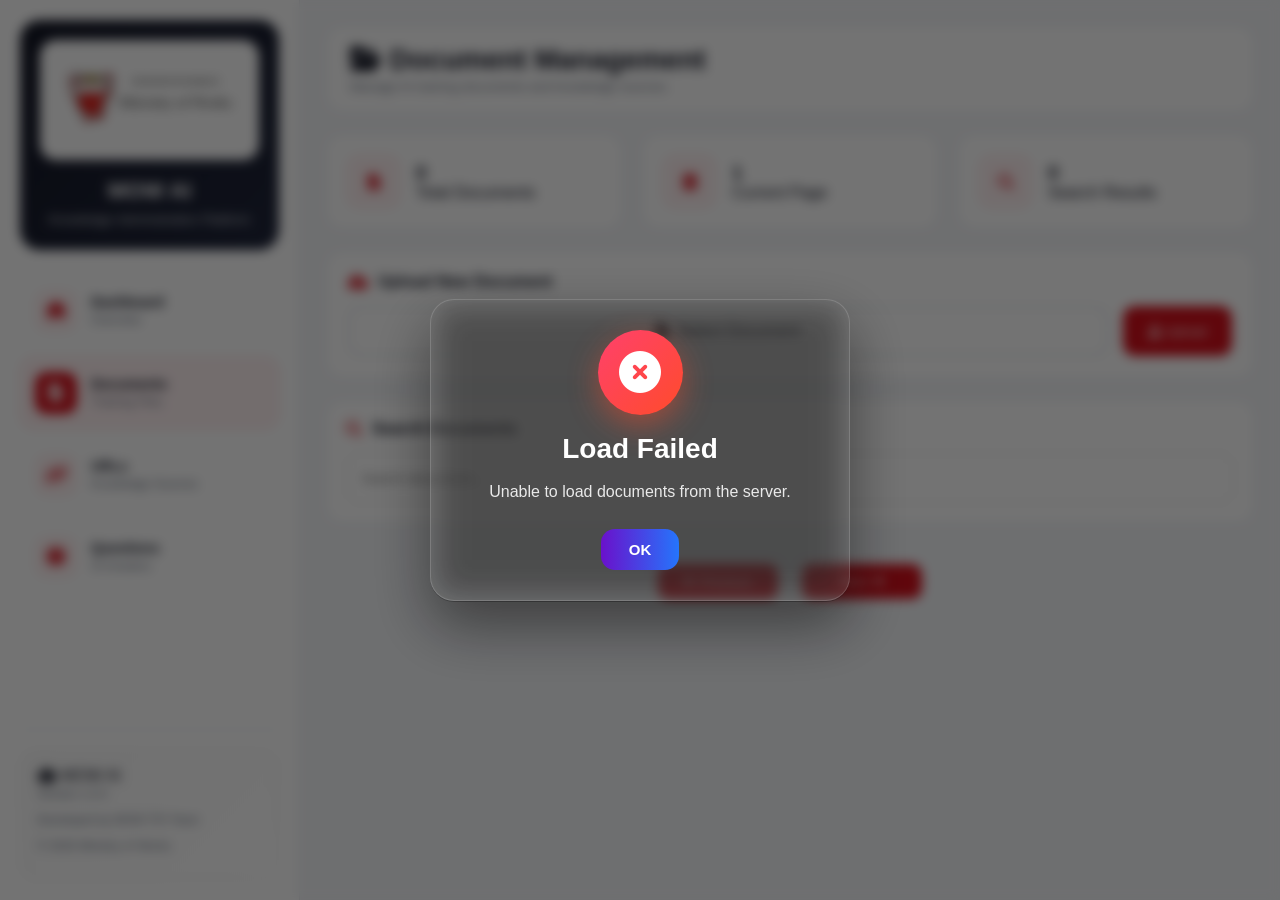
==== commit 11193302: "Worked on Mobile Responsiveness Design" ====
--- a/documents.html
+++ b/documents.html
@@ -1,301 +1,366 @@
 <!DOCTYPE html>
 <html lang="en">
+
 <head>
-<meta charset="UTF-8">
-<meta name="viewport" content="width=device-width, initial-scale=1.0">
-<title>MOW AI Control Center - Manage Documents</title>
-<link rel="icon" type="image/png" href="assets/appicon.png">
-<link rel="stylesheet" href="css/admin.css">
-<link rel="stylesheet" href="css/documents.css">
-<link rel="stylesheet" href="https://cdnjs.cloudflare.com/ajax/libs/font-awesome/6.5.0/css/all.min.css">
-
-<script src="js/api.js"></script>
+    <meta charset="UTF-8">
+    <meta name="viewport" content="width=device-width, initial-scale=1.0">
+    <title>MOW AI Control Center - Manage Documents</title>
+    <link rel="icon" type="image/png" href="assets/appicon.png">
+    <link rel="stylesheet" href="css/admin.css">
+    <link rel="stylesheet" href="css/documents.css">
+    <link rel="stylesheet" href="https://cdnjs.cloudflare.com/ajax/libs/font-awesome/6.5.0/css/all.min.css">
+
+    <script src="js/api.js"></script>
 </head>
 
 <body>
-
-<div class="page">
-
-    <!-- SIDEBAR -->
-
-    <aside class="sidebar">
-
-        <div class="brand-card">
-
-            <div class="logo-shell">
-                <img src="assets/mowlogo.png" alt="">
-            </div>
-
-            <h2>MOW AI</h2>
-
-            <p>
-                Knowledge Administration Platform
+    <!-- MOBILE HEADER -->
+    <div class="mobile-header">
+
+        <button class="mobile-menu-btn" onclick="toggleSidebar()">
+            <i class="fas fa-bars"></i>
+        </button>
+
+        <div class="mobile-brand">
+            <img src="assets/mowlogo.png" alt="">
+            <div>
+                <h3>MOW AI</h3>
+                <span>Knowledge Administration Platform</span>
+            </div>
+        </div>
+
+    </div>
+
+    <div class="mobile-overlay" onclick="closeSidebar()"></div>
+
+    <div class="page">
+        <aside class="sidebar">
+
+            <div>
+
+                <div class="brand-card">
+
+                    <div class="logo-shell">
+                        <img src="assets/mowlogo.png" alt="">
+                    </div>
+
+                    <h2>MOW AI</h2>
+
+                    <p>
+                        Knowledge Administration Platform
+                    </p>
+
+                </div>
+
+                <nav>
+
+                    <a href="MOWAIHome.html" class="nav-card">
+                        <i class="fas fa-house"></i>
+                        <div>
+                            <strong>Dashboard</strong>
+                            <small>Overview</small>
+                        </div>
+                    </a>
+
+                    <a href="documents.html" class="nav-card active">
+                        <i class="fas fa-file-lines"></i>
+                        <div>
+                            <strong>Documents</strong>
+                            <small>Training Files</small>
+                        </div>
+                    </a>
+
+                    <a href="urls.html" class="nav-card">
+                        <i class="fas fa-link"></i>
+                        <div>
+                            <strong>URLs</strong>
+                            <small>Knowledge Sources</small>
+                        </div>
+                    </a>
+
+                    <a href="predefined.html" class="nav-card">
+                        <i class="fas fa-circle-question"></i>
+                        <div>
+                            <strong>Questions</strong>
+                            <small>AI Answers</small>
+                        </div>
+                    </a>
+
+                </nav>
+
+            </div>
+
+            <!-- FOOTER -->
+
+            <div class="sidebar-footer">
+
+                <div class="footer-divider"></div>
+
+                <div class="app-info">
+
+                    <div class="app-badge">
+                        <i class="fas fa-robot"></i>
+                        MOW AI
+                    </div>
+
+                    <div class="app-meta">
+                        Version 1.0.0
+                    </div>
+
+                    <div class="app-meta">
+                        Developed by MOW ITD Team
+                    </div>
+
+                    <div class="app-meta">
+                        © 2026 Ministry of Works
+                    </div>
+
+                </div>
+
+            </div>
+
+        </aside>
+
+        <!-- CONTENT -->
+
+        <main class="content">
+
+            <!-- TOP HEADER -->
+
+            <div class="topbar">
+
+                <div>
+
+                    <h1><i class="fas fa-folder-open"></i> Document Management</h1>
+
+                    <p>
+                        Manage AI training documents and knowledge sources.
+                    </p>
+
+                </div>
+
+            </div>
+
+            <!-- UPLOAD -->
+            <div class="stats-grid">
+
+                <div class="stat-card">
+                    <i class="fas fa-file-lines"></i>
+                    <div>
+                        <h3 id="totalDocs">0</h3>
+                        <span>Total Documents</span>
+                    </div>
+                </div>
+
+                <div class="stat-card">
+                    <i class="fas fa-database"></i>
+                    <div>
+                        <h3 id="currentPageNo">1</h3>
+                        <span>Current Page</span>
+                    </div>
+                </div>
+
+                <div class="stat-card">
+                    <i class="fas fa-magnifying-glass"></i>
+                    <div>
+                        <h3 id="searchResults">0</h3>
+                        <span>Search Results</span>
+                    </div>
+                </div>
+
+            </div>
+
+            <section class="upload-card">
+
+                <div class="section-title">
+
+                    <i class="fas fa-cloud-upload-alt"></i>
+
+                    Upload New Document
+
+                </div>
+
+                <div class="upload-row">
+
+                    <div class="file-upload">
+
+                        <input type="file" id="docFile">
+
+                        <label for="docFile">
+
+                            <i class="fas fa-file"></i>
+
+                            <span class="file-text">
+                                Select Document
+                            </span>
+
+                        </label>
+
+                    </div>
+
+                    <button class="upload-btn" onclick="uploadDocument()">
+                        <i class="fas fa-upload"></i> Upload
+                    </button>
+
+                </div>
+
+            </section>
+
+            <!-- SEARCH -->
+
+            <section class="search-card">
+
+                <div class="section-title">
+
+                    <i class="fas fa-search"></i>
+
+                    Search Documents
+
+                </div>
+
+                <input type="text" id="searchInput" placeholder="Search documents...">
+
+            </section>
+
+            <!-- DOCUMENTS -->
+
+            <section class="documents-container">
+
+                <div id="documentsGrid" class="documents-grid">
+                </div>
+
+                <div id="emptyState" class="empty-state hidden">
+
+                    <i class="fas fa-file-circle-xmark"></i>
+
+                    <h3>No Documents Found</h3>
+
+                    <p>
+                        Upload your first AI document.
+                    </p>
+
+                </div>
+
+            </section>
+
+            <!-- PAGINATION -->
+
+            <div class="pagination">
+
+                <button onclick="prevPage()">
+                    <i class="fas fa-arrow-left"></i> Previous
+                </button>
+
+                <span id="pageInfo"></span>
+
+                <button onclick="nextPage()">
+                    Next <i class="fas fa-arrow-right"></i>
+                </button>
+
+            </div>
+
+        </main>
+
+    </div>
+
+    <!-- ================= CUSTOM ALERT ================= -->
+    <div id="customAlert" class="custom-alert hidden">
+        <div class="alert-box">
+
+            <div class="alert-icon" id="alertIcon">
+                <i class="fas fa-circle-check"></i>
+            </div>
+
+            <h3 id="alertTitle">Success</h3>
+
+            <p id="alertMessage">
+                Uploaded successfully
             </p>
 
-        </div>
-
-        <nav>
-
-            <a href="MOWAIHome.html" class="nav-card">
-                <i class="fas fa-house"></i>
-                <div>
-                    <strong>Dashboard</strong>
-                    <small>Overview</small>
-                </div>
-            </a>
-
-            <a href="documents.html" class="nav-card active">
-                <i class="fas fa-file-lines"></i>
-                <div>
-                    <strong>Documents</strong>
-                    <small>Training Files</small>
-                </div>
-            </a>
-
-            <a href="urls.html" class="nav-card">
-                <i class="fas fa-link"></i>
-                <div>
-                    <strong>URLs</strong>
-                    <small>Knowledge Sources</small>
-                </div>
-            </a>
-
-            <a href="predefined.html" class="nav-card">
-                <i class="fas fa-circle-question"></i>
-                <div>
-                    <strong>Questions</strong>
-                    <small>AI Answers</small>
-                </div>
-            </a>
-
-        </nav>
-
-    </aside>
-
-    <!-- CONTENT -->
-
-    <main class="content">
-
-        <!-- TOP HEADER -->
-
-        <div class="topbar">
-
-            <div>
-
-                <h1><i class="fas fa-folder-open"></i> Document Management</h1>
-
-                <p>
-                    Manage AI training documents and knowledge sources.
-                </p>
-
-            </div>
-
-        </div>
-
-        <!-- UPLOAD -->
-         <div class="stats-grid">
-
-    <div class="stat-card">
-        <i class="fas fa-file-lines"></i>
-        <div>
-            <h3 id="totalDocs">0</h3>
-            <span>Total Documents</span>
+            <div class="alert-actions" id="alertActions">
+                <button class="alert-btn ok" onclick="closeAlert(true)">
+                    OK
+                </button>
+            </div>
+
         </div>
     </div>
 
-    <div class="stat-card">
-        <i class="fas fa-database"></i>
-        <div>
-            <h3 id="currentPageNo">1</h3>
-            <span>Current Page</span>
+    <!-- ================= LOADING OVERLAY ================= -->
+    <div id="loadingOverlay" class="loading-overlay hidden">
+        <div class="loading-box">
+
+            <div class="loading-spinner"></div>
+
+            <h3>Uploading Document...</h3>
+
+            <p>Please wait while your document is being processed.</p>
+
         </div>
     </div>
 
-    <div class="stat-card">
-        <i class="fas fa-magnifying-glass"></i>
-        <div>
-            <h3 id="searchResults">0</h3>
-            <span>Search Results</span>
-        </div>
-    </div>
-
-</div>
-
-        <section class="upload-card">
-
-            <div class="section-title">
-
-                <i class="fas fa-cloud-upload-alt"></i>
-
-                Upload New Document
-
-            </div>
-
-            <div class="upload-row">
-
-                <div class="file-upload">
-
-                    <input type="file" id="docFile">
-
-                    <label for="docFile">
-
-                        <i class="fas fa-file"></i>
-
-                        <span class="file-text">
-                            Select Document
-                        </span>
-
-                    </label>
-
-                </div>
-
-                <button
-                    class="upload-btn"
-                    onclick="uploadDocument()">
-                    <i class="fas fa-upload"></i> Upload
-                </button>
-
-            </div>
-
-        </section>
-
-        <!-- SEARCH -->
-
-        <section class="search-card">
-
-            <div class="section-title">
-
-                <i class="fas fa-search"></i>
-
-                Search Documents
-
-            </div>
-
-            <input
-                type="text"
-                id="searchInput"
-                placeholder="Search documents..."
-            >
-
-        </section>
-
-        <!-- DOCUMENTS -->
-
-        <section class="documents-container">
-
-            <div
-                id="documentsGrid"
-                class="documents-grid">
-            </div>
-
-            <div
-                id="emptyState"
-                class="empty-state hidden">
-
-                <i class="fas fa-file-circle-xmark"></i>
-
-                <h3>No Documents Found</h3>
-
-                <p>
-                    Upload your first AI document.
-                </p>
-
-            </div>
-
-        </section>
-
-        <!-- PAGINATION -->
-
-        <div class="pagination">
-
-            <button onclick="prevPage()">
-                <i class="fas fa-arrow-left"></i> Previous
-            </button>
-
-            <span id="pageInfo"></span>
-
-            <button onclick="nextPage()">
-                Next <i class="fas fa-arrow-right"></i>
-            </button>
-
-        </div>
-
-    </main>
-
-</div>
-
-<!-- ================= CUSTOM ALERT ================= -->
-<div id="customAlert" class="custom-alert hidden">
-    <div class="alert-box">
-
-        <div class="alert-icon" id="alertIcon">
-            <i class="fas fa-circle-check"></i>
-        </div>
-
-        <h3 id="alertTitle">Success</h3>
-
-        <p id="alertMessage">
-            Uploaded successfully
-        </p>
-
-        <div class="alert-actions" id="alertActions">
-            <button class="alert-btn ok" onclick="closeAlert(true)">
-                OK
-            </button>
-        </div>
-
-    </div>
-</div>
-
-<!-- ================= LOADING OVERLAY ================= -->
-<div id="loadingOverlay" class="loading-overlay hidden">
-    <div class="loading-box">
-
-        <div class="loading-spinner"></div>
-
-        <h3>Uploading Document...</h3>
-
-        <p>Please wait while your document is being processed.</p>
-
-    </div>
-</div>
-
-<!-- ================= SCRIPT ================= -->
-<script>
-let documents = [];
-let currentPage = 1;
-const pageSize = 6;
-
-/* ================= CUSTOM ALERT ================= */
-
-let alertCallback = null;
-
-function showAlert(type, title, message, confirmMode = false){
-
-    const modal = document.getElementById('customAlert');
-    const icon  = document.getElementById('alertIcon');
-    const titleEl = document.getElementById('alertTitle');
-    const msgEl = document.getElementById('alertMessage');
-    const actions = document.getElementById('alertActions');
-
-    icon.className = 'alert-icon ' + type;
-
-    if(type === 'success'){
-        icon.innerHTML = '<i class="fas fa-circle-check"></i>';
-    }
-    else if(type === 'error'){
-        icon.innerHTML = '<i class="fas fa-circle-xmark"></i>';
-    }
-    else{
-        icon.innerHTML = '<i class="fas fa-triangle-exclamation"></i>';
-    }
-
-    titleEl.textContent = title;
-    msgEl.textContent = message;
-
-    if(confirmMode){
-
-        actions.innerHTML = `
+    <!-- ================= SCRIPT ================= -->
+    <script>
+        let documents = [];
+        let currentPage = 1;
+        const pageSize = 6;
+
+        function toggleSidebar() {
+
+            document
+                .querySelector('.sidebar')
+                .classList.toggle('show');
+
+            document
+                .querySelector('.mobile-overlay')
+                .classList.toggle('show');
+
+            document.body.classList.toggle('menu-open');
+        }
+
+        function closeSidebar() {
+
+            document
+                .querySelector('.sidebar')
+                .classList.remove('show');
+
+            document
+                .querySelector('.mobile-overlay')
+                .classList.remove('show');
+
+            document.body.classList.remove('menu-open');
+        }
+
+        /* ================= CUSTOM ALERT ================= */
+
+        let alertCallback = null;
+
+        function showAlert(type, title, message, confirmMode = false) {
+
+            const modal = document.getElementById('customAlert');
+            const icon = document.getElementById('alertIcon');
+            const titleEl = document.getElementById('alertTitle');
+            const msgEl = document.getElementById('alertMessage');
+            const actions = document.getElementById('alertActions');
+
+            icon.className = 'alert-icon ' + type;
+
+            if (type === 'success') {
+                icon.innerHTML = '<i class="fas fa-circle-check"></i>';
+            }
+            else if (type === 'error') {
+                icon.innerHTML = '<i class="fas fa-circle-xmark"></i>';
+            }
+            else {
+                icon.innerHTML = '<i class="fas fa-triangle-exclamation"></i>';
+            }
+
+            titleEl.textContent = title;
+            msgEl.textContent = message;
+
+            if (confirmMode) {
+
+                actions.innerHTML = `
             <button class="alert-btn cancel" onclick="closeAlert(false)">
                 Cancel
             </button>
@@ -304,157 +369,157 @@
                 Confirm
             </button>
         `;
-    }
-    else{
-
-        actions.innerHTML = `
+            }
+            else {
+
+                actions.innerHTML = `
             <button class="alert-btn ok" onclick="closeAlert(true)">
                 OK
             </button>
         `;
-    }
-
-    modal.classList.remove('hidden');
-}
-
-function closeAlert(result){
-
-    document.getElementById('customAlert')
-        .classList.add('hidden');
-
-    if(alertCallback){
-        alertCallback(result);
-        alertCallback = null;
-    }
-}
-
-function showConfirm(title, message){
-
-    return new Promise(resolve => {
-
-        alertCallback = resolve;
-
-        showAlert(
-            'warning',
-            title,
-            message,
-            true
-        );
-    });
-}
-
-
-/* ================= LOADING ================= */
-
-function showLoader(title = "Loading...", message = "Please wait...") {
-
-    const overlay =
-        document.getElementById('loadingOverlay');
-
-    overlay.querySelector('h3').innerText = title;
-    overlay.querySelector('p').innerText = message;
-
-    overlay.classList.remove('hidden');
-}
-
-function hideLoader() {
-
-    document
-        .getElementById('loadingOverlay')
-        .classList.add('hidden');
-}
-
-async function loadDocuments(){
-
-    // ✅ SHOW LOADER FOR DOCUMENT LIST
-    showLoader(
-        "Loading Documents...",
-        "Fetching embedded documents from server."
-    );
-
-    try{
-
-        documents =
-            await apiGet('/api/ai-docs/list');
+            }
+
+            modal.classList.remove('hidden');
+        }
+
+        function closeAlert(result) {
+
+            document.getElementById('customAlert')
+                .classList.add('hidden');
+
+            if (alertCallback) {
+                alertCallback(result);
+                alertCallback = null;
+            }
+        }
+
+        function showConfirm(title, message) {
+
+            return new Promise(resolve => {
+
+                alertCallback = resolve;
+
+                showAlert(
+                    'warning',
+                    title,
+                    message,
+                    true
+                );
+            });
+        }
+
+
+        /* ================= LOADING ================= */
+
+        function showLoader(title = "Loading...", message = "Please wait...") {
+
+            const overlay =
+                document.getElementById('loadingOverlay');
+
+            overlay.querySelector('h3').innerText = title;
+            overlay.querySelector('p').innerText = message;
+
+            overlay.classList.remove('hidden');
+        }
+
+        function hideLoader() {
+
+            document
+                .getElementById('loadingOverlay')
+                .classList.add('hidden');
+        }
+
+        async function loadDocuments() {
+
+            // ✅ SHOW LOADER FOR DOCUMENT LIST
+            showLoader(
+                "Loading Documents...",
+                "Fetching embedded documents from server."
+            );
+
+            try {
+
+                documents =
+                    await apiGet('/api/ai-docs/list');
+
+                document.getElementById('totalDocs').innerText =
+                    documents.length;
+
+                currentPage = 1;
+
+                renderTable();
+            }
+            catch (err) {
+
+                console.error(err);
+
+                showAlert(
+                    'error',
+                    'Load Failed',
+                    'Unable to load documents from the server.'
+                );
+            }
+            finally {
+
+                // ✅ ALWAYS HIDE LOADER
+                hideLoader();
+            }
+        }
+
+        function renderTable() {
+
+            const grid =
+                document.getElementById('documentsGrid');
+
+            const emptyState =
+                document.getElementById('emptyState');
+
+            const search =
+                document.getElementById('searchInput')
+                    .value.toLowerCase();
+
+            const filtered =
+                documents.filter(d =>
+                    d.title.toLowerCase().includes(search)
+                );
 
             document.getElementById('totalDocs').innerText =
-    documents.length;
-
-        currentPage = 1;
-
-        renderTable();
-    }
-    catch(err){
-
-        console.error(err);
-
-        showAlert(
-            'error',
-            'Load Failed',
-            'Unable to load documents from the server.'
-        );
-    }
-    finally{
-
-        // ✅ ALWAYS HIDE LOADER
-        hideLoader();
-    }
-}
-
-function renderTable(){
-
-    const grid =
-        document.getElementById('documentsGrid');
-
-    const emptyState =
-        document.getElementById('emptyState');
-
-    const search =
-        document.getElementById('searchInput')
-        .value.toLowerCase();
-
-    const filtered =
-        documents.filter(d =>
-            d.title.toLowerCase().includes(search)
-        );
-
-        document.getElementById('totalDocs').innerText =
-    filtered.length;
-
-    document.getElementById('searchResults').innerText =
-    filtered.length;
-
-document.getElementById('currentPageNo').innerText =
-    currentPage;
-
-    if(filtered.length === 0){
-
-        grid.innerHTML='';
-
-        emptyState.classList.remove('hidden');
-
-        document.getElementById('pageInfo')
-            .innerText='';
-
-        return;
-    }
-
-    emptyState.classList.add('hidden');
-
-    const start =
-        (currentPage-1)*pageSize;
-
-    const pageData =
-        filtered.slice(
-            start,
-            start+pageSize
-        );
-
-    grid.innerHTML='';
-
-    pageData.forEach(d=>{
-
-        grid.innerHTML += `
+                filtered.length;
+
+            document.getElementById('searchResults').innerText =
+                filtered.length;
+
+            document.getElementById('currentPageNo').innerText =
+                currentPage;
+
+            if (filtered.length === 0) {
+
+                grid.innerHTML = '';
+
+                emptyState.classList.remove('hidden');
+
+                document.getElementById('pageInfo')
+                    .innerText = '';
+
+                return;
+            }
+
+            emptyState.classList.add('hidden');
+
+            const start =
+                (currentPage - 1) * pageSize;
+
+            const pageData =
+                filtered.slice(
+                    start,
+                    start + pageSize
+                );
+
+            grid.innerHTML = '';
+
+            pageData.forEach(d => {
+
+                grid.innerHTML += `
 
         <div class="document-card">
 
@@ -468,7 +533,7 @@
 
                 <p>
                     ${new Date(d.createdAt)
-                    .toLocaleString()}
+                        .toLocaleString()}
                 </p>
 
             </div>
@@ -483,194 +548,195 @@
         </div>
 
         `;
-    });
-
-    const totalPages =
-        Math.ceil(filtered.length/pageSize)||1;
-
-    document.getElementById('pageInfo')
-        .innerText =
-        `Page ${currentPage} of ${totalPages}`;
-}
-
-function nextPage(){
-    currentPage++;
-    renderTable();
-}
-
-function prevPage(){
-    if(currentPage > 1){
-        currentPage--;
-        renderTable();
-    }
-}
-
-document.getElementById('searchInput').addEventListener('input', () => {
-    currentPage = 1;
-    renderTable();
-});
-
-async function uploadDocument(){
-
-    const fileInput = document.getElementById('docFile');
-    const file = fileInput.files[0];
-
-    if(!file){
-
-        showAlert(
-            'warning',
-            'No File Selected',
-            'Please choose a document first.'
-        );
-
-        return;
-    }
-
-    const formData = new FormData();
-    formData.append('file', file);
-
-    // ✅ SHOW LOADER
-    showLoader();
-
-    try{
-
-        await apiPostForm('/api/ai-docs/upload', formData);
-
-        // ✅ HIDE LOADER
-        hideLoader();
-
-        showAlert(
-            'success',
-            'Upload Complete',
-            'Document uploaded successfully.'
-        );
-
-        // ✅ RESET FILE INPUT
+            });
+
+            const totalPages =
+                Math.ceil(filtered.length / pageSize) || 1;
+
+            document.getElementById('pageInfo')
+                .innerText =
+                `Page ${currentPage} of ${totalPages}`;
+        }
+
+        function nextPage() {
+            currentPage++;
+            renderTable();
+        }
+
+        function prevPage() {
+            if (currentPage > 1) {
+                currentPage--;
+                renderTable();
+            }
+        }
+
+        document.getElementById('searchInput').addEventListener('input', () => {
+            currentPage = 1;
+            renderTable();
+        });
+
+        async function uploadDocument() {
+
+            const fileInput = document.getElementById('docFile');
+            const file = fileInput.files[0];
+
+            if (!file) {
+
+                showAlert(
+                    'warning',
+                    'No File Selected',
+                    'Please choose a document first.'
+                );
+
+                return;
+            }
+
+            const formData = new FormData();
+            formData.append('file', file);
+
+            // ✅ SHOW LOADER
+            showLoader();
+
+            try {
+
+                await apiPostForm('/api/ai-docs/upload', formData);
+
+                // ✅ HIDE LOADER
+                hideLoader();
+
+                showAlert(
+                    'success',
+                    'Upload Complete',
+                    'Document uploaded successfully.'
+                );
+
+                // ✅ RESET FILE INPUT
+                const fileText = document.querySelector('.file-text');
+                const fileWrap = document.querySelector('.file-upload');
+
+                fileInput.value = '';
+                fileText.textContent = 'Choose Document';
+                fileWrap.classList.remove('selected');
+
+                // ✅ RELOAD TABLE
+                loadDocuments();
+
+            }
+            catch (err) {
+
+                // ✅ HIDE LOADER ON ERROR
+                hideLoader();
+
+                console.error(err);
+
+                showAlert(
+                    'error',
+                    'Upload Failed',
+                    'Unable to upload document.'
+                );
+            }
+        }
+
+        async function deleteDocument(id) {
+
+            const confirmed = await showConfirm(
+                'Delete Document',
+                'Are you sure you want to delete this document?'
+            );
+
+            if (!confirmed)
+                return;
+
+            showLoader("Deleting Document...");
+
+            try {
+
+                // ✅ USE POST INSTEAD OF DELETE
+                const result = await apiPost(
+                    '/api/ai-docs/delete',
+                    {
+                        id: id
+                    }
+                );
+
+                if (result.success) {
+
+                    await loadDocuments();
+
+                    showAlert(
+                        'success',
+                        'Document Deleted',
+                        'Document deleted successfully.'
+                    );
+                }
+                else {
+
+                    showAlert(
+                        'error',
+                        'Delete Failed',
+                        result.error || 'Unable to delete document.'
+                    );
+                }
+            }
+            catch (err) {
+
+                console.error(err);
+
+                showAlert(
+                    'error',
+                    'Delete Failed',
+                    err.message || 'Unable to delete the document.'
+                );
+            }
+            finally {
+
+                hideLoader();
+            }
+        }
+
+
+        loadDocuments();
+
+        const fileInput = document.getElementById('docFile');
         const fileText = document.querySelector('.file-text');
         const fileWrap = document.querySelector('.file-upload');
 
-        fileInput.value = '';
-        fileText.textContent = 'Choose Document';
-        fileWrap.classList.remove('selected');
-
-        // ✅ RELOAD TABLE
-        loadDocuments();
-
-    }
-    catch(err){
-
-        // ✅ HIDE LOADER ON ERROR
-        hideLoader();
-
-        console.error(err);
-
-        showAlert(
-            'error',
-            'Upload Failed',
-            'Unable to upload document.'
-        );
-    }
-}
-
-async function deleteDocument(id){
-
-    const confirmed = await showConfirm(
-        'Delete Document',
-        'Are you sure you want to delete this document?'
-    );
-
-    if(!confirmed)
-        return;
-
-    showLoader("Deleting Document...");
-
-    try{
-
-        // ✅ USE POST INSTEAD OF DELETE
-        const result = await apiPost(
-            '/api/ai-docs/delete',
-            {
-                id: id
-            }
-        );
-
-        if(result.success){
-
-            await loadDocuments();
-
-            showAlert(
-                'success',
-                'Document Deleted',
-                'Document deleted successfully.'
-            );
-        }
-        else{
-
-            showAlert(
-                'error',
-                'Delete Failed',
-                result.error || 'Unable to delete document.'
-            );
-        }
-    }
-    catch(err){
-
-        console.error(err);
-
-        showAlert(
-            'error',
-            'Delete Failed',
-            err.message || 'Unable to delete the document.'
-        );
-    }
-    finally{
-
-        hideLoader();
-    }
-}
-
-
-loadDocuments();
-
-const fileInput = document.getElementById('docFile');
-const fileText  = document.querySelector('.file-text');
-const fileWrap  = document.querySelector('.file-upload');
-
-fileInput.addEventListener('change', () => {
-    if (fileInput.files.length > 0) {
-        fileText.textContent = fileInput.files[0].name;
-        fileWrap.classList.add('selected');
-    } else {
-        fileText.textContent = 'Choose Document';
-        fileWrap.classList.remove('selected');
-    }
-});
-
-function logoRipple(e){
-    const bg = e.currentTarget.querySelector('.logo-bg');
-    const ripple = document.createElement('span');
-
-    ripple.style.position='absolute';
-    ripple.style.width='20px';
-    ripple.style.height='20px';
-    ripple.style.borderRadius='50%';
-    ripple.style.background='rgba(255,255,255,.6)';
-    ripple.style.left=(e.offsetX)+'px';
-    ripple.style.top=(e.offsetY)+'px';
-    ripple.style.transform='scale(1)';
-    ripple.style.opacity='1';
-    ripple.style.transition='all .6s ease';
-
-    bg.appendChild(ripple);
-
-    setTimeout(()=>{
-        ripple.style.transform='scale(15)';
-        ripple.style.opacity='0';
-    },10);
-
-    setTimeout(()=>ripple.remove(),600);
-}
-</script>
+        fileInput.addEventListener('change', () => {
+            if (fileInput.files.length > 0) {
+                fileText.textContent = fileInput.files[0].name;
+                fileWrap.classList.add('selected');
+            } else {
+                fileText.textContent = 'Choose Document';
+                fileWrap.classList.remove('selected');
+            }
+        });
+
+        function logoRipple(e) {
+            const bg = e.currentTarget.querySelector('.logo-bg');
+            const ripple = document.createElement('span');
+
+            ripple.style.position = 'absolute';
+            ripple.style.width = '20px';
+            ripple.style.height = '20px';
+            ripple.style.borderRadius = '50%';
+            ripple.style.background = 'rgba(255,255,255,.6)';
+            ripple.style.left = (e.offsetX) + 'px';
+            ripple.style.top = (e.offsetY) + 'px';
+            ripple.style.transform = 'scale(1)';
+            ripple.style.opacity = '1';
+            ripple.style.transition = 'all .6s ease';
+
+            bg.appendChild(ripple);
+
+            setTimeout(() => {
+                ripple.style.transform = 'scale(15)';
+                ripple.style.opacity = '0';
+            }, 10);
+
+            setTimeout(() => ripple.remove(), 600);
+        }
+    </script>
 
 </body>
-</html>
+
+</html>
--- a/css/admin.css
+++ b/css/admin.css
@@ -32,6 +32,13 @@
 .page{
     display:flex;
     min-height:100vh;
+    background:var(--bg);
+}
+
+@media (max-width:1024px){
+    .page{
+        flex-direction:column;
+    }
 }
 
 /* =====================================
@@ -39,10 +46,14 @@
 ===================================== */
 
 .sidebar{
-    width:280px;
+    width:300px;
+    min-width:300px;
     background:#fff;
     border-right:1px solid var(--border);
     padding:20px;
+    display:flex;
+    flex-direction:column;
+    justify-content:space-between;
 }
 
 /* =====================================
@@ -131,6 +142,44 @@
     .logo-shell img{
         max-width:120px;
     }
+
+    .brand-card p{
+    display:none;
+}
+}
+
+@media(max-width:768px){
+
+    .brand-card{
+
+        display:flex;
+        align-items:center;
+        gap:15px;
+
+        text-align:left;
+
+        padding:18px;
+    }
+
+    .logo-shell{
+
+        width:110px;
+        min-width:110px;
+
+        min-height:70px;
+    }
+
+    .logo-shell img{
+        max-width:90px;
+    }
+
+    .brand-card h2{
+        font-size:20px;
+    }
+
+    .brand-card p{
+        font-size:12px;
+    }
 }
 
 /* =====================================
@@ -218,6 +267,42 @@
 .content{
     flex:1;
     padding:25px;
+    min-width:0;
+}
+
+@media(max-width:768px){
+
+    .content{
+        padding:15px;
+    }
+}
+
+@media(max-width:768px){
+
+    nav{
+
+        display:grid;
+
+        grid-template-columns:
+        repeat(2,1fr);
+
+        gap:10px;
+    }
+
+    .nav-card{
+
+        flex-direction:column;
+
+        text-align:center;
+
+        gap:8px;
+
+        padding:15px;
+    }
+
+    .nav-card small{
+        display:none;
+    }
 }
 
 /* =====================================
@@ -226,23 +311,38 @@
 
 .topbar{
 
+    display:flex;
+
+    justify-content:space-between;
+
+    align-items:center;
+
+    gap:20px;
+
+    flex-wrap:wrap;
+
     background:#fff;
 
     border-radius:18px;
 
     padding:18px 24px;
-
-    display:flex;
-    justify-content:space-between;
-    align-items:center;
-
     border:1px solid var(--border);
     margin-bottom:20px;
 }
 
 .topbar h1{
-    font-size:26px;
-    color:var(--dark);
+    font-size:28px;
+}
+
+@media(max-width:768px){
+
+    .topbar{
+        padding:18px;
+    }
+
+    .topbar h1{
+        font-size:22px;
+    }
 }
 
 .topbar p{
@@ -475,8 +575,13 @@
     right:25px;
     bottom:95px;
 
-    width:380px;
-    height:600px;
+        width:420px;
+
+    max-width:calc(100vw - 20px);
+
+    height:650px;
+
+    max-height:85vh;
 
     background:#fff;
 
@@ -583,6 +688,39 @@
     line-height:1.7;
 
     font-size:14px;
+}
+
+@media(max-width:768px){
+
+    #chatWidget{
+
+        position:fixed;
+
+        top:70px; /* mobile header height */
+
+        left:0;
+        right:0;
+        bottom:0;
+
+        width:100%;
+
+        height:calc(100vh - 70px);
+
+        max-height:none;
+
+        border-radius:0;
+
+        z-index:10000;
+    }
+
+    #openChatBtn{
+
+        width:60px;
+        height:60px;
+
+        right:15px;
+        bottom:15px;
+    }
 }
 
 .predefined{
@@ -857,4 +995,298 @@
     to{
         opacity: 1;
     }
-}+}
+
+.sidebar-footer{
+
+    margin-top:25px;
+
+    flex-shrink:0;
+    margin-top:auto;
+}
+
+.footer-divider{
+
+    height:1px;
+
+    background:#e5e7eb;
+
+    margin-bottom:20px;
+}
+
+.app-info{
+
+    background:linear-gradient(
+        135deg,
+        #fafafa,
+        #ffffff
+    );
+
+    border:1px solid #ececec;
+
+    border-radius:16px;
+
+    padding:16px;
+}
+
+.app-meta{
+
+    font-size:12px;
+
+    color:#6b7280;
+
+    margin-bottom:8px;
+
+    line-height:1.5;
+}
+/* ===========================
+   MOBILE LAYOUT
+=========================== */
+
+.mobile-header,
+.mobile-overlay{
+    display:none;
+}
+
+@media (max-width:900px){
+
+    /* ===========================
+       HEADER
+    ============================ */
+
+    .mobile-header{
+
+        display:flex;
+
+        position:fixed;
+
+        top:0;
+        left:0;
+        right:0;
+
+        height:70px;
+
+        background:#fff;
+
+        border-bottom:1px solid #e5e7eb;
+
+        z-index:9999;
+
+        padding:0 12px;
+
+        align-items:center;
+
+        gap:12px;
+
+        overflow:hidden;
+
+        box-shadow:
+        0 4px 15px rgba(0,0,0,.05);
+    }
+
+    .mobile-menu-btn{
+
+        width:42px;
+        height:42px;
+
+        min-width:42px;
+
+        border:none;
+
+        border-radius:12px;
+
+        background:#fff1f2;
+
+        color:#d50f1b;
+
+        cursor:pointer;
+
+        display:flex;
+        align-items:center;
+        justify-content:center;
+
+        flex-shrink:0;
+    }
+
+    /* ===========================
+       BRAND AREA
+    ============================ */
+
+    .mobile-brand{
+
+        flex:1;
+
+        min-width:0;
+
+        display:flex;
+
+        align-items:center;
+
+        gap:10px;
+
+        overflow:hidden;
+    }
+
+    .mobile-brand img{
+
+        width:42px;
+        height:42px;
+
+        object-fit:contain;
+
+        flex-shrink:0;
+    }
+
+    .mobile-brand > div{
+
+        flex:1;
+
+        min-width:0;
+
+        overflow:hidden;
+    }
+
+    .mobile-brand h3{
+
+        margin:0;
+
+        font-size:16px;
+
+        font-weight:700;
+
+        color:var(--dark);
+
+        line-height:1.2;
+
+        white-space:nowrap;
+
+        overflow:hidden;
+
+        text-overflow:ellipsis;
+    }
+
+    .mobile-brand span{
+
+        display:block;
+
+        font-size:10px;
+
+        color:#6b7280;
+
+        line-height:1.2;
+
+        white-space:nowrap;
+
+        overflow:hidden;
+
+        text-overflow:ellipsis;
+    }
+
+    /* ===========================
+       PAGE
+    ============================ */
+
+    .page{
+
+        display:block;
+
+        padding-top:70px;
+    }
+
+    .content{
+
+        width:100%;
+
+        margin:0;
+
+        padding:15px;
+    }
+
+    /* ===========================
+       SIDEBAR
+    ============================ */
+
+    .sidebar{
+
+        position:fixed;
+
+        top:70px;
+
+        left:-320px;
+
+        width:300px;
+
+        height:calc(100vh - 70px);
+
+        background:#fff;
+
+        overflow-y:auto;
+
+        z-index:9998;
+
+        transition:left .3s ease;
+
+        box-shadow:
+        0 10px 40px rgba(0,0,0,.15);
+    }
+
+    .sidebar.show{
+        left:0;
+    }
+
+    /* ===========================
+       OVERLAY
+    ============================ */
+
+    .mobile-overlay{
+
+        display:block;
+
+        position:fixed;
+
+        inset:0;
+
+        background:rgba(0,0,0,.45);
+
+        z-index:9997;
+
+        opacity:0;
+
+        visibility:hidden;
+
+        transition:.3s ease;
+    }
+
+    .mobile-overlay.show{
+
+        opacity:1;
+
+        visibility:visible;
+    }
+}
+
+/* Extra Small Phones */
+
+@media (max-width:480px){
+
+    .mobile-header{
+        padding:0 10px;
+    }
+
+    .mobile-brand img{
+        width:38px;
+        height:38px;
+    }
+
+    .mobile-brand h3{
+        font-size:15px;
+    }
+
+    .mobile-brand p{
+        font-size:40px;
+    }
+}
+
+body.menu-open{
+    overflow:hidden;
+}
--- a/css/documents.css
+++ b/css/documents.css
@@ -99,8 +99,25 @@
 }
 
 .upload-row{
-    display:flex;
+
+    display:flex;
+
     gap:15px;
+}
+
+@media(max-width:768px){
+
+    .upload-row{
+
+        flex-direction:column;
+    }
+
+    .upload-btn{
+
+        width:100%;
+
+        height:52px;
+    }
 }
 
 .file-upload{
@@ -168,6 +185,30 @@
     gap:18px;
 }
 
+@media(max-width:480px){
+
+    .documents-grid{
+        grid-template-columns:1fr;
+    }
+}
+
+@media(max-width:480px){
+
+    .document-card{
+
+        flex-direction:column;
+
+        align-items:flex-start;
+    }
+
+    .delete-btn{
+
+        width:100%;
+
+        margin-top:10px;
+    }
+}
+
 .document-card{
 
     background:#fff;
@@ -238,22 +279,24 @@
 
     cursor:pointer;
 }
-
 .pagination{
 
     margin-top:20px;
 
     display:flex;
 
+    flex-wrap:wrap;
+
     justify-content:center;
 
-    gap:15px;
-
-    align-items:center;
+    align-items:center;
+
+    gap:12px;
 }
 
 .pagination button{
 
+    min-width:120px;
     background:var(--red);
 
     color:white;
@@ -265,6 +308,19 @@
     padding:10px 18px;
 
     cursor:pointer;
+}
+
+@media(max-width:480px){
+
+    .pagination{
+
+        flex-direction:column;
+    }
+
+    .pagination button{
+
+        width:100%;
+    }
 }
 
 .empty-state{
@@ -343,13 +399,19 @@
 
     display:grid;
 
-    grid-template-columns:repeat(3,1fr);
+    grid-template-columns:
+    repeat(auto-fit,minmax(220px,1fr));
 
     gap:18px;
-
     margin-bottom:20px;
 }
 
+@media(max-width:600px){
+
+    .stats-grid{
+        grid-template-columns:1fr;
+    }
+}
 .stat-card{
 
     background:#fff;
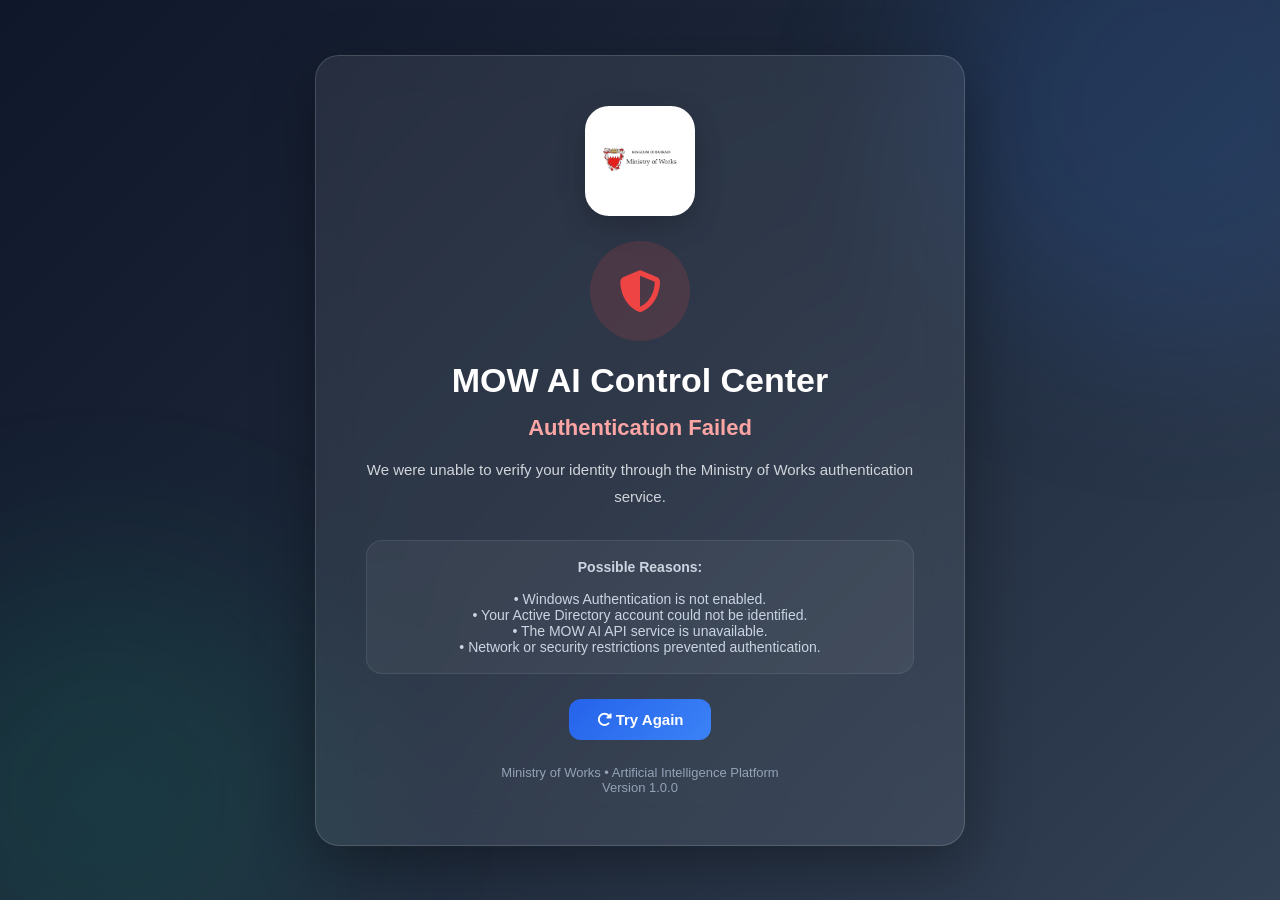
==== commit fedc9cae: "Working Windows Authentication enabled and Other Security and Admin Panel Pages" ====
--- a/documents.html
+++ b/documents.html
@@ -139,6 +139,23 @@
 
                 </div>
 
+                <div class="topbar-right">
+                    <div class="user-profile">
+
+                        <div class="user-avatar">
+                            <i class="fas fa-user"></i>
+                            <span class="user-online"></span>
+                        </div>
+
+                        <div class="user-details">
+                            <strong id="loggedInUser">Loading...</strong>
+                            <small id="loggedInFullName">Authenticated User</small>
+                        </div>
+
+                    </div>
+
+                </div>
+
             </div>
 
             <!-- UPLOAD -->
@@ -301,6 +318,128 @@
 
     <!-- ================= SCRIPT ================= -->
     <script>
+        document.addEventListener(
+            "DOMContentLoaded",
+            validateLogin
+        );
+
+        async function validateLogin() {
+            try {
+                console.log("Calling Validate");
+                const response =
+                    await apiGet('/api/auth/validate');
+
+                if (!response.isAuthorized) {
+
+                    document.body.innerHTML = `
+                    <div class="auth-page">
+                        <div class="auth-card">
+
+                            <div class="auth-logo">
+                                <img src="assets/mowlogo.png">
+                            </div>
+
+                            <div class="auth-icon">
+                                <i class="fas fa-user-lock"></i>
+                            </div>
+
+                            <h1>Access Denied</h1>
+
+                            <h2>You Are Not Authorized</h2>
+
+                            <p>
+                                Your Active Directory account was successfully identified,
+                                however you have not been granted access to the
+                                MOW AI Administration Portal.
+                            </p>
+
+                            <div class="auth-info">
+                                Please contact the MOW ITD Team if you require
+                                access to this application.
+                            </div>
+
+                            <div class="auth-footer">
+                                Ministry of Works • MOW AI Administration Portal
+                            </div>
+
+                        </div>
+                    </div>
+                    `;
+
+                    document.getElementById("loggedInUser").textContent =
+                        response.userName || "Unknown User";
+
+                    document.getElementById("loggedInFullName").textContent =
+                        response.fullName || "Authenticated User";
+                    console.log("========== MOW AI LOGIN ==========");
+                    console.log("User Name :", response.userName);
+                    console.log("Full Name :", response.fullName);
+                    console.log("Authorized:", response.isAuthorized);
+                    console.log("Login Time:", new Date().toLocaleString());
+                    console.log("==================================");
+                    return;
+                }
+
+                console.log("========== MOW AI LOGIN ==========");
+                console.log("User Name :", response.userName);
+                console.log("Full Name :", response.fullName);
+                console.log("Authorized:", response.isAuthorized);
+                console.log("Login Time:", new Date().toLocaleString());
+                console.log("==================================");
+
+            }
+            catch (e) {
+
+                console.error(e);
+
+                document.body.innerHTML = `
+                <div class="auth-page">
+
+                    <div class="auth-card">
+
+                        <div class="auth-logo">
+                            <img src="assets/mowlogo.png">
+                        </div>
+
+                        <div class="auth-icon">
+                            <i class="fas fa-shield-halved"></i>
+                        </div>
+
+                        <h1>MOW AI Control Center</h1>
+
+                        <h2>Authentication Failed</h2>
+
+                        <p>
+                            We were unable to verify your identity through the Ministry of Works
+                            authentication service.
+                        </p>
+
+                        <div class="auth-info">
+                            <strong>Possible Reasons:</strong><br><br>
+
+                            • Windows Authentication is not enabled.<br>
+                            • Your Active Directory account could not be identified.<br>
+                            • The MOW AI API service is unavailable.<br>
+                            • Network or security restrictions prevented authentication.
+                        </div>
+
+                        <button class="auth-btn" onclick="location.reload()">
+                            <i class="fas fa-rotate-right"></i>
+                            Try Again
+                        </button>
+
+                        <div class="auth-footer">
+                            Ministry of Works • Artificial Intelligence Platform<br>
+                            Version 1.0.0
+                        </div>
+
+                    </div>
+
+                </div>
+                `;
+            }
+        }
+
         let documents = [];
         let currentPage = 1;
         const pageSize = 6;
--- a/css/admin.css
+++ b/css/admin.css
@@ -1,43 +1,43 @@
-:root{
-    --red:#d50f1b;
-    --red-dark:#a80717;
-    --white:#ffffff;
-    --silver:#d3d4d9;
-    --dark:#141725;
-
-    --bg:#f4f6f9;
-    --card:#ffffff;
-    --text:#141725;
-    --muted:#6b7280;
-    --border:#e5e7eb;
-}
-
-*{
-    margin:0;
-    padding:0;
-    box-sizing:border-box;
-}
-
-body{
-    font-family:'Segoe UI',sans-serif;
-    background:var(--bg);
-    color:var(--text);
-    min-height:100vh;
+:root {
+    --red: #d50f1b;
+    --red-dark: #a80717;
+    --white: #ffffff;
+    --silver: #d3d4d9;
+    --dark: #141725;
+
+    --bg: #f4f6f9;
+    --card: #ffffff;
+    --text: #141725;
+    --muted: #6b7280;
+    --border: #e5e7eb;
+}
+
+* {
+    margin: 0;
+    padding: 0;
+    box-sizing: border-box;
+}
+
+body {
+    font-family: 'Segoe UI', sans-serif;
+    background: var(--bg);
+    color: var(--text);
+    min-height: 100vh;
 }
 
 /* =====================================
    PAGE
 ===================================== */
 
-.page{
-    display:flex;
-    min-height:100vh;
-    background:var(--bg);
-}
-
-@media (max-width:1024px){
-    .page{
-        flex-direction:column;
+.page {
+    display: flex;
+    min-height: 100vh;
+    background: var(--bg);
+}
+
+@media (max-width:1024px) {
+    .page {
+        flex-direction: column;
     }
 }
 
@@ -45,140 +45,139 @@
    SIDEBAR
 ===================================== */
 
-.sidebar{
-    width:300px;
-    min-width:300px;
-    background:#fff;
-    border-right:1px solid var(--border);
-    padding:20px;
-    display:flex;
-    flex-direction:column;
-    justify-content:space-between;
+.sidebar {
+    width: 300px;
+    min-width: 300px;
+    background: #fff;
+    border-right: 1px solid var(--border);
+    padding: 20px;
+    display: flex;
+    flex-direction: column;
+    justify-content: space-between;
 }
 
 /* =====================================
    LOGO PANEL
 ===================================== */
-.brand-card{
-
-    background:linear-gradient(
-        135deg,
-        var(--dark),
-        #20263b
-    );
-
-    border-radius:20px;
-
-    padding:20px;
-
-    text-align:center;
-
-    margin-bottom:25px;
-}
-.logo-shell{
-
-    width:100%;
-
-    min-height:120px;
-
-    padding:15px;
-
-    margin:0 auto 18px;
-
-    border-radius:16px;
-
-    background:#ffffff;
-
-    display:flex;
-    align-items:center;
-    justify-content:center;
-
-    overflow:hidden;
-}
-
-.logo-shell img{
-
-    width:100%;
-    max-width:180px;
-
-    height:auto;
-
-    object-fit:contain;
-
-    display:block;
-}
-
-.brand-card h2{
-    color:#fff;
-    font-size:22px;
-    margin-bottom:6px;
-}
-
-.brand-card p{
-    color:#d1d5db;
-    font-size:13px;
-    line-height:1.5;
-}
-
-@media(max-width:900px){
-
-    .brand-card{
-        display:flex;
-        align-items:center;
-        gap:20px;
-        text-align:left;
-    }
-
-    .logo-shell{
-
-        width:140px;
-        min-width:140px;
-
-        min-height:90px;
-
-        margin:0;
-    }
-
-    .logo-shell img{
-        max-width:120px;
-    }
-
-    .brand-card p{
-    display:none;
-}
-}
-
-@media(max-width:768px){
-
-    .brand-card{
-
-        display:flex;
-        align-items:center;
-        gap:15px;
-
-        text-align:left;
-
-        padding:18px;
-    }
-
-    .logo-shell{
-
-        width:110px;
-        min-width:110px;
-
-        min-height:70px;
-    }
-
-    .logo-shell img{
-        max-width:90px;
-    }
-
-    .brand-card h2{
-        font-size:20px;
-    }
-
-    .brand-card p{
-        font-size:12px;
+.brand-card {
+
+    background: linear-gradient(135deg,
+            var(--dark),
+            #20263b);
+
+    border-radius: 20px;
+
+    padding: 20px;
+
+    text-align: center;
+
+    margin-bottom: 25px;
+}
+
+.logo-shell {
+
+    width: 100%;
+
+    min-height: 120px;
+
+    padding: 15px;
+
+    margin: 0 auto 18px;
+
+    border-radius: 16px;
+
+    background: #ffffff;
+
+    display: flex;
+    align-items: center;
+    justify-content: center;
+
+    overflow: hidden;
+}
+
+.logo-shell img {
+
+    width: 100%;
+    max-width: 180px;
+
+    height: auto;
+
+    object-fit: contain;
+
+    display: block;
+}
+
+.brand-card h2 {
+    color: #fff;
+    font-size: 22px;
+    margin-bottom: 6px;
+}
+
+.brand-card p {
+    color: #d1d5db;
+    font-size: 13px;
+    line-height: 1.5;
+}
+
+@media(max-width:900px) {
+
+    .brand-card {
+        display: flex;
+        align-items: center;
+        gap: 20px;
+        text-align: left;
+    }
+
+    .logo-shell {
+
+        width: 140px;
+        min-width: 140px;
+
+        min-height: 90px;
+
+        margin: 0;
+    }
+
+    .logo-shell img {
+        max-width: 120px;
+    }
+
+    .brand-card p {
+        display: none;
+    }
+}
+
+@media(max-width:768px) {
+
+    .brand-card {
+
+        display: flex;
+        align-items: center;
+        gap: 15px;
+
+        text-align: left;
+
+        padding: 18px;
+    }
+
+    .logo-shell {
+
+        width: 110px;
+        min-width: 110px;
+
+        min-height: 70px;
+    }
+
+    .logo-shell img {
+        max-width: 90px;
+    }
+
+    .brand-card h2 {
+        font-size: 20px;
+    }
+
+    .brand-card p {
+        font-size: 12px;
     }
 }
 
@@ -186,122 +185,122 @@
    NAVIGATION
 ===================================== */
 
-nav{
-    display:flex;
-    flex-direction:column;
-    gap:10px;
-}
-
-.nav-card{
-
-    display:flex;
-    align-items:center;
-    gap:14px;
-
-    text-decoration:none;
-
-    padding:14px;
-
-    border-radius:14px;
-
-    color:var(--text);
-
-    border:1px solid transparent;
-
-    transition:.25s ease;
-}
-
-.nav-card:hover{
-
-    background:#fff5f5;
-
-    border-color:#ffd7db;
-}
-
-.nav-card i{
-
-    width:42px;
-    height:42px;
-
-    display:flex;
-    align-items:center;
-    justify-content:center;
-
-    border-radius:12px;
-
-    background:#fff1f2;
-
-    color:var(--red);
-
-    font-size:18px;
-}
-
-.nav-card.active{
-
-    background:#fff1f2;
-
-    border:1px solid #ffd7db;
-}
-
-.nav-card.active i{
-
-    background:var(--red);
-
-    color:#fff;
-}
-
-.nav-card strong{
-    display:block;
-    font-size:14px;
-}
-
-.nav-card small{
-    color:var(--muted);
-    font-size:12px;
+nav {
+    display: flex;
+    flex-direction: column;
+    gap: 10px;
+}
+
+.nav-card {
+
+    display: flex;
+    align-items: center;
+    gap: 14px;
+
+    text-decoration: none;
+
+    padding: 14px;
+
+    border-radius: 14px;
+
+    color: var(--text);
+
+    border: 1px solid transparent;
+
+    transition: .25s ease;
+}
+
+.nav-card:hover {
+
+    background: #fff5f5;
+
+    border-color: #ffd7db;
+}
+
+.nav-card i {
+
+    width: 42px;
+    height: 42px;
+
+    display: flex;
+    align-items: center;
+    justify-content: center;
+
+    border-radius: 12px;
+
+    background: #fff1f2;
+
+    color: var(--red);
+
+    font-size: 18px;
+}
+
+.nav-card.active {
+
+    background: #fff1f2;
+
+    border: 1px solid #ffd7db;
+}
+
+.nav-card.active i {
+
+    background: var(--red);
+
+    color: #fff;
+}
+
+.nav-card strong {
+    display: block;
+    font-size: 14px;
+}
+
+.nav-card small {
+    color: var(--muted);
+    font-size: 12px;
 }
 
 /* =====================================
    MAIN CONTENT
 ===================================== */
 
-.content{
-    flex:1;
-    padding:25px;
-    min-width:0;
-}
-
-@media(max-width:768px){
-
-    .content{
-        padding:15px;
-    }
-}
-
-@media(max-width:768px){
-
-    nav{
-
-        display:grid;
+.content {
+    flex: 1;
+    padding: 25px;
+    min-width: 0;
+}
+
+@media(max-width:768px) {
+
+    .content {
+        padding: 15px;
+    }
+}
+
+@media(max-width:768px) {
+
+    nav {
+
+        display: grid;
 
         grid-template-columns:
-        repeat(2,1fr);
-
-        gap:10px;
-    }
-
-    .nav-card{
-
-        flex-direction:column;
-
-        text-align:center;
-
-        gap:8px;
-
-        padding:15px;
-    }
-
-    .nav-card small{
-        display:none;
+            repeat(2, 1fr);
+
+        gap: 10px;
+    }
+
+    .nav-card {
+
+        flex-direction: column;
+
+        text-align: center;
+
+        gap: 8px;
+
+        padding: 15px;
+    }
+
+    .nav-card small {
+        display: none;
     }
 }
 
@@ -309,628 +308,635 @@
    TOP BAR
 ===================================== */
 
-.topbar{
-
-    display:flex;
-
-    justify-content:space-between;
-
-    align-items:center;
-
-    gap:20px;
-
-    flex-wrap:wrap;
-
-    background:#fff;
-
-    border-radius:18px;
-
-    padding:18px 24px;
-    border:1px solid var(--border);
-    margin-bottom:20px;
-}
-
-.topbar h1{
-    font-size:28px;
-}
-
-@media(max-width:768px){
-
-    .topbar{
-        padding:18px;
-    }
-
-    .topbar h1{
-        font-size:22px;
-    }
-}
-
-.topbar p{
-    color:var(--muted);
-    font-size:13px;
-    margin-top:3px;
-}
-
-.ai-status{
-
-    border:none;
-
-    background:#ecfdf5;
-
-    color:#166534;
-
-    padding:10px 18px;
-
-    border-radius:50px;
-
-    font-size:13px;
-    font-weight:600;
-
-    display:flex;
-    align-items:center;
-    gap:8px;
-}
-
-.ai-status span{
-
-    width:8px;
-    height:8px;
-
-    border-radius:50%;
-
-    background:#22c55e;
+.topbar {
+
+    display: flex;
+
+    justify-content: space-between;
+
+    align-items: center;
+
+    gap: 20px;
+
+    flex-wrap: wrap;
+
+    background: #fff;
+
+    border-radius: 18px;
+
+    padding: 18px 24px;
+    border: 1px solid var(--border);
+    margin-bottom: 20px;
+}
+
+.topbar h1 {
+    font-size: 28px;
+}
+
+@media(max-width:768px) {
+
+    .topbar {
+        padding: 18px;
+    }
+
+    .topbar h1 {
+        font-size: 22px;
+    }
+}
+
+.topbar p {
+    color: var(--muted);
+    font-size: 13px;
+    margin-top: 3px;
+}
+
+.ai-status {
+
+    border: none;
+
+    background: #ecfdf5;
+
+    color: #166534;
+
+    padding: 10px 18px;
+
+    border-radius: 50px;
+
+    font-size: 13px;
+    font-weight: 600;
+
+    display: flex;
+    align-items: center;
+    gap: 8px;
+}
+
+.ai-status span {
+
+    width: 8px;
+    height: 8px;
+
+    border-radius: 50%;
+
+    background: #22c55e;
 }
 
 /* =====================================
    HERO
 ===================================== */
 
-.hero{
-
-    margin-top:20px;
-
-    background:#fff;
-
-    border-radius:20px;
-
-    padding:30px;
-
-    border:1px solid var(--border);
-}
-
-.tag{
-
-    display:inline-flex;
-
-    align-items:center;
-
-    gap:8px;
-
-    padding:8px 14px;
-
-    border-radius:50px;
-
-    background:#fff1f2;
-
-    color:var(--red);
-
-    font-size:13px;
-
-    font-weight:600;
-}
-
-.hero h2{
-
-    margin-top:15px;
-
-    font-size:34px;
-
-    color:var(--dark);
-
-    line-height:1.3;
-}
-
-.hero p{
-
-    margin-top:15px;
-
-    max-width:850px;
-
-    color:var(--muted);
-
-    font-size:15px;
-
-    line-height:1.8;
-}
-
-.hero-right{
-    display:none;
+.hero {
+
+    margin-top: 20px;
+
+    background: #fff;
+
+    border-radius: 20px;
+
+    padding: 30px;
+
+    border: 1px solid var(--border);
+}
+
+.tag {
+
+    display: inline-flex;
+
+    align-items: center;
+
+    gap: 8px;
+
+    padding: 8px 14px;
+
+    border-radius: 50px;
+
+    background: #fff1f2;
+
+    color: var(--red);
+
+    font-size: 13px;
+
+    font-weight: 600;
+}
+
+.hero h2 {
+
+    margin-top: 15px;
+
+    font-size: 34px;
+
+    color: var(--dark);
+
+    line-height: 1.3;
+}
+
+.hero p {
+
+    margin-top: 15px;
+
+    max-width: 850px;
+
+    color: var(--muted);
+
+    font-size: 15px;
+
+    line-height: 1.8;
+}
+
+.hero-right {
+    display: none;
 }
 
 /* =====================================
    DASHBOARD CARDS
 ===================================== */
 
-.cards{
-
-    margin-top:20px;
-
-    display:grid;
+.cards {
+
+    margin-top: 20px;
+
+    display: grid;
 
     grid-template-columns:
-    repeat(auto-fit,minmax(260px,1fr));
-
-    gap:18px;
-}
-
-.dashboard-card{
-
-    text-decoration:none;
-
-    background:#fff;
-
-    color:var(--text);
-
-    border:1px solid var(--border);
-
-    border-radius:18px;
-
-    padding:24px;
-
-    transition:.25s ease;
-}
-
-.dashboard-card:hover{
-
-    border-color:#f6a0a8;
-
-    transform:translateY(-4px);
+        repeat(auto-fit, minmax(260px, 1fr));
+
+    gap: 18px;
+}
+
+.dashboard-card {
+
+    text-decoration: none;
+
+    background: #fff;
+
+    color: var(--text);
+
+    border: 1px solid var(--border);
+
+    border-radius: 18px;
+
+    padding: 24px;
+
+    transition: .25s ease;
+}
+
+.dashboard-card:hover {
+
+    border-color: #f6a0a8;
+
+    transform: translateY(-4px);
 
     box-shadow:
-    0 8px 24px rgba(0,0,0,.06);
-}
-
-.dashboard-card i{
-
-    width:55px;
-    height:55px;
-
-    border-radius:14px;
-
-    background:#fff1f2;
-
-    color:var(--red);
-
-    display:flex;
-    align-items:center;
-    justify-content:center;
-
-    font-size:22px;
-
-    margin-bottom:16px;
-}
-
-.dashboard-card h3{
-
-    font-size:18px;
-
-    margin-bottom:8px;
-}
-
-.dashboard-card p{
-
-    color:var(--muted);
-
-    font-size:14px;
-
-    line-height:1.6;
+        0 8px 24px rgba(0, 0, 0, .06);
+}
+
+.dashboard-card i {
+
+    width: 55px;
+    height: 55px;
+
+    border-radius: 14px;
+
+    background: #fff1f2;
+
+    color: var(--red);
+
+    display: flex;
+    align-items: center;
+    justify-content: center;
+
+    font-size: 22px;
+
+    margin-bottom: 16px;
+}
+
+.dashboard-card h3 {
+
+    font-size: 18px;
+
+    margin-bottom: 8px;
+}
+
+.dashboard-card p {
+
+    color: var(--muted);
+
+    font-size: 14px;
+
+    line-height: 1.6;
 }
 
 /* =====================================
    CHAT BUTTON
 ===================================== */
 
-#openChatBtn{
-
-    position:fixed;
-
-    bottom:25px;
-    right:25px;
-
-    width:58px;
-    height:58px;
-
-    border:none;
-
-    border-radius:50%;
-
-    background:var(--red);
-
-    color:#fff;
-
-    cursor:pointer;
-
-    font-size:20px;
+#openChatBtn {
+
+    position: fixed;
+
+    bottom: 25px;
+    right: 25px;
+
+    width: 58px;
+    height: 58px;
+
+    border: none;
+
+    border-radius: 50%;
+
+    background: var(--red);
+
+    color: #fff;
+
+    cursor: pointer;
+
+    font-size: 20px;
 
     box-shadow:
-    0 10px 25px rgba(213,15,27,.25);
-}
-
-#openChatBtn:hover{
-    background:var(--red-dark);
-}
-
-.hidden{
-    display:none !important;
+        0 10px 25px rgba(213, 15, 27, .25);
+}
+
+#openChatBtn:hover {
+    background: var(--red-dark);
+}
+
+.hidden {
+    display: none !important;
 }
 
 /* =====================================
    CHAT WINDOW
 ===================================== */
 
-#chatWidget{
-
-    position:fixed;
-
-    right:25px;
-    bottom:95px;
-
-        width:420px;
-
-    max-width:calc(100vw - 20px);
-
-    height:650px;
-
-    max-height:85vh;
-
-    background:#fff;
-
-    border-radius:18px;
-
-    border:1px solid var(--border);
-
-    overflow:hidden;
-
-    display:flex;
-    flex-direction:column;
+#chatWidget {
+
+    position: fixed;
+
+    right: 25px;
+    bottom: 95px;
+
+    width: 420px;
+
+    max-width: calc(100vw - 20px);
+
+    height: 650px;
+
+    max-height: 85vh;
+
+    background: #fff;
+
+    border-radius: 18px;
+
+    border: 1px solid var(--border);
+
+    overflow: hidden;
+
+    display: flex;
+    flex-direction: column;
 
     box-shadow:
-    0 20px 50px rgba(0,0,0,.15);
+        0 20px 50px rgba(0, 0, 0, .15);
 }
 
 /* =====================================
    CHAT HEADER
 ===================================== */
 
-#chatHeader{
-
-    background:var(--dark);
-
-    color:#fff;
-
-    padding:14px 18px;
-
-    display:flex;
-    justify-content:space-between;
-    align-items:center;
-}
-
-.chatBrand{
-
-    display:flex;
-    align-items:center;
-    gap:10px;
-}
-
-.chatLogo{
-
-    width:40px;
-    height:40px;
-
-    border-radius:10px;
-
-    background:rgba(255,255,255,.15);
-
-    display:flex;
-    align-items:center;
-    justify-content:center;
-}
-
-#chatHeader button{
-
-    background:none;
-    border:none;
-    color:#fff;
-    cursor:pointer;
-    font-size:18px;
+#chatHeader {
+
+    background: var(--dark);
+
+    color: #fff;
+
+    padding: 14px 18px;
+
+    display: flex;
+    justify-content: space-between;
+    align-items: center;
+}
+
+.chatBrand {
+
+    display: flex;
+    align-items: center;
+    gap: 10px;
+}
+
+.chatLogo {
+
+    width: 40px;
+    height: 40px;
+
+    border-radius: 10px;
+
+    background: rgba(255, 255, 255, .15);
+
+    display: flex;
+    align-items: center;
+    justify-content: center;
+}
+
+#chatHeader button {
+
+    background: none;
+    border: none;
+    color: #fff;
+    cursor: pointer;
+    font-size: 18px;
 }
 
 /* =====================================
    CHAT BODY
 ===================================== */
 
-#chatBody{
-
-    flex:1;
-
-    overflow:auto;
-
-    padding:15px;
-
-    background:#f9fafb;
-}
-
-.chatMessage{
-    margin-bottom:14px;
-}
-
-.chatMessage b{
-
-    display:block;
-
-    margin-bottom:6px;
-
-    color:var(--red);
-
-    font-size:13px;
-}
-
-.chatSection{
-
-    background:#fff;
-
-    border:1px solid #eee;
-
-    border-radius:12px;
-
-    padding:12px;
-
-    line-height:1.7;
-
-    font-size:14px;
-}
-
-@media(max-width:768px){
-
-    #chatWidget{
-
-        position:fixed;
-
-        top:70px; /* mobile header height */
-
-        left:0;
-        right:0;
-        bottom:0;
-
-        width:100%;
-
-        height:calc(100vh - 70px);
-
-        max-height:none;
-
-        border-radius:0;
-
-        z-index:10000;
-    }
-
-    #openChatBtn{
-
-        width:60px;
-        height:60px;
-
-        right:15px;
-        bottom:15px;
-    }
-}
-
-.predefined{
-    border-left:4px solid var(--red);
-}
-
-.document{
-    border-left:4px solid #0284c7;
-}
-
-.url{
-    border-left:4px solid #16a34a;
+#chatBody {
+
+    flex: 1;
+
+    overflow: auto;
+
+    padding: 15px;
+
+    background: #f9fafb;
+}
+
+.chatMessage {
+    margin-bottom: 14px;
+}
+
+.chatMessage b {
+
+    display: block;
+
+    margin-bottom: 6px;
+
+    color: var(--red);
+
+    font-size: 13px;
+}
+
+.chatSection {
+
+    background: #fff;
+
+    border: 1px solid #eee;
+
+    border-radius: 12px;
+
+    padding: 12px;
+
+    line-height: 1.7;
+
+    font-size: 14px;
+}
+
+@media(max-width:768px) {
+
+    #chatWidget {
+
+        position: fixed;
+
+        top: 70px;
+        /* mobile header height */
+
+        left: 0;
+        right: 0;
+        bottom: 0;
+
+        width: 100%;
+
+        height: calc(100vh - 70px);
+
+        max-height: none;
+
+        border-radius: 0;
+
+        z-index: 10000;
+    }
+
+    #openChatBtn {
+
+        width: 60px;
+        height: 60px;
+
+        right: 15px;
+        bottom: 15px;
+    }
+}
+
+.predefined {
+    border-left: 4px solid var(--red);
+}
+
+.document {
+    border-left: 4px solid #0284c7;
+}
+
+.url {
+    border-left: 4px solid #16a34a;
 }
 
 /* =====================================
    CHAT INPUT
 ===================================== */
 
-#chatInputContainer{
-
-    display:flex;
-
-    gap:10px;
-
-    padding:12px;
-
-    border-top:1px solid var(--border);
-
-    background:#fff;
-}
-
-#chatInput{
-
-    flex:1;
-
-    border:1px solid #ddd;
-
-    border-radius:12px;
-
-    padding:12px;
-
-    font-size:14px;
-}
-
-#chatInput:focus{
-
-    outline:none;
-
-    border-color:var(--red);
-}
-
-#chatInputContainer button{
-
-    width:48px;
-    height:48px;
-
-    border:none;
-
-    border-radius:12px;
-
-    background:var(--red);
-
-    color:#fff;
-
-    cursor:pointer;
+#chatInputContainer {
+
+    display: flex;
+
+    gap: 10px;
+
+    padding: 12px;
+
+    border-top: 1px solid var(--border);
+
+    background: #fff;
+}
+
+#chatInput {
+
+    flex: 1;
+
+    border: 1px solid #ddd;
+
+    border-radius: 12px;
+
+    padding: 12px;
+
+    font-size: 14px;
+}
+
+#chatInput:focus {
+
+    outline: none;
+
+    border-color: var(--red);
+}
+
+#chatInputContainer button {
+
+    width: 48px;
+    height: 48px;
+
+    border: none;
+
+    border-radius: 12px;
+
+    background: var(--red);
+
+    color: #fff;
+
+    cursor: pointer;
 }
 
 /* =====================================
    MOBILE
 ===================================== */
 
-@media(max-width:900px){
-
-    .page{
-        flex-direction:column;
-    }
-
-    .sidebar{
-        width:100%;
-    }
-
-    #chatWidget{
-        width:95%;
-        right:2.5%;
+@media(max-width:900px) {
+
+    .page {
+        flex-direction: column;
+    }
+
+    .sidebar {
+        width: 100%;
+    }
+
+    #chatWidget {
+        width: 95%;
+        right: 2.5%;
     }
 }
 
 /* ================= CUSTOM ALERT ================= */
 
-.custom-alert{
-    position:fixed;
-    inset:0;
-    background:rgba(0,0,0,.55);
-    backdrop-filter:blur(6px);
-    display:flex;
-    align-items:center;
-    justify-content:center;
-    z-index:99999;
-    animation:fadeIn .25s ease;
-}
-
-.custom-alert.hidden{
-    display:none;
-}
-
-.alert-box{
-    width:90%;
-    max-width:420px;
-    padding:30px;
-    border-radius:24px;
-    background:rgba(255,255,255,.12);
-    backdrop-filter:blur(18px);
-    border:1px solid rgba(255,255,255,.15);
-    box-shadow:0 25px 60px rgba(0,0,0,.45);
-    text-align:center;
-    animation:popupScale .28s ease;
-    color:#fff;
-}
-
-.alert-icon{
-    width:85px;
-    height:85px;
-    margin:auto auto 18px;
-    border-radius:50%;
-    display:flex;
-    align-items:center;
-    justify-content:center;
-    font-size:42px;
+.custom-alert {
+    position: fixed;
+    inset: 0;
+    background: rgba(0, 0, 0, .55);
+    backdrop-filter: blur(6px);
+    display: flex;
+    align-items: center;
+    justify-content: center;
+    z-index: 99999;
+    animation: fadeIn .25s ease;
+}
+
+.custom-alert.hidden {
+    display: none;
+}
+
+.alert-box {
+    width: 90%;
+    max-width: 420px;
+    padding: 30px;
+    border-radius: 24px;
+    background: rgba(255, 255, 255, .12);
+    backdrop-filter: blur(18px);
+    border: 1px solid rgba(255, 255, 255, .15);
+    box-shadow: 0 25px 60px rgba(0, 0, 0, .45);
+    text-align: center;
+    animation: popupScale .28s ease;
+    color: #fff;
+}
+
+.alert-icon {
+    width: 85px;
+    height: 85px;
+    margin: auto auto 18px;
+    border-radius: 50%;
+    display: flex;
+    align-items: center;
+    justify-content: center;
+    font-size: 42px;
 }
 
 /* Success */
-.alert-icon.success{
-    background:linear-gradient(135deg,#11998e,#38ef7d);
-    box-shadow:0 10px 30px rgba(56,239,125,.45);
+.alert-icon.success {
+    background: linear-gradient(135deg, #11998e, #38ef7d);
+    box-shadow: 0 10px 30px rgba(56, 239, 125, .45);
 }
 
 /* Error */
-.alert-icon.error{
-    background:linear-gradient(135deg,#ff416c,#ff4b2b);
-    box-shadow:0 10px 30px rgba(255,75,43,.45);
+.alert-icon.error {
+    background: linear-gradient(135deg, #ff416c, #ff4b2b);
+    box-shadow: 0 10px 30px rgba(255, 75, 43, .45);
 }
 
 /* Warning */
-.alert-icon.warning{
-    background:linear-gradient(135deg,#f7971e,#ffd200);
-    box-shadow:0 10px 30px rgba(255,210,0,.45);
-}
-
-.alert-box h3{
-    margin:0;
-    font-size:28px;
-    font-weight:700;
-}
-
-.alert-box p{
-    margin:14px 0 25px;
-    font-size:16px;
-    line-height:1.6;
-    color:rgba(255,255,255,.88);
-}
-
-.alert-actions{
-    display:flex;
-    justify-content:center;
-    gap:14px;
-}
-
-.alert-btn{
-    border:none;
-    padding:12px 28px;
-    border-radius:14px;
-    cursor:pointer;
-    font-size:15px;
-    font-weight:600;
-    transition:.3s;
-}
-
-.alert-btn.ok{
-    background:linear-gradient(90deg,#6a11cb,#2575fc);
-    color:#fff;
-}
-
-.alert-btn.cancel{
-    background:rgba(255,255,255,.12);
-    color:#fff;
-}
-
-.alert-btn:hover{
-    transform:translateY(-2px) scale(1.03);
-}
-
-@keyframes popupScale{
-    from{
-        transform:scale(.75);
-        opacity:0;
-    }
-    to{
-        transform:scale(1);
-        opacity:1;
-    }
-}
-
-@keyframes fadeIn{
-    from{ opacity:0; }
-    to{ opacity:1; }
+.alert-icon.warning {
+    background: linear-gradient(135deg, #f7971e, #ffd200);
+    box-shadow: 0 10px 30px rgba(255, 210, 0, .45);
+}
+
+.alert-box h3 {
+    margin: 0;
+    font-size: 28px;
+    font-weight: 700;
+}
+
+.alert-box p {
+    margin: 14px 0 25px;
+    font-size: 16px;
+    line-height: 1.6;
+    color: rgba(255, 255, 255, .88);
+}
+
+.alert-actions {
+    display: flex;
+    justify-content: center;
+    gap: 14px;
+}
+
+.alert-btn {
+    border: none;
+    padding: 12px 28px;
+    border-radius: 14px;
+    cursor: pointer;
+    font-size: 15px;
+    font-weight: 600;
+    transition: .3s;
+}
+
+.alert-btn.ok {
+    background: linear-gradient(90deg, #6a11cb, #2575fc);
+    color: #fff;
+}
+
+.alert-btn.cancel {
+    background: rgba(255, 255, 255, .12);
+    color: #fff;
+}
+
+.alert-btn:hover {
+    transform: translateY(-2px) scale(1.03);
+}
+
+@keyframes popupScale {
+    from {
+        transform: scale(.75);
+        opacity: 0;
+    }
+
+    to {
+        transform: scale(1);
+        opacity: 1;
+    }
+}
+
+@keyframes fadeIn {
+    from {
+        opacity: 0;
+    }
+
+    to {
+        opacity: 1;
+    }
 }
 
 /* ================= LOADING OVERLAY ================= */
 
-.loading-overlay{
+.loading-overlay {
     position: fixed;
     inset: 0;
     background: rgba(15, 23, 42, 0.75);
@@ -942,351 +948,1043 @@
     animation: fadeIn .25s ease;
 }
 
-.loading-overlay.hidden{
+.loading-overlay.hidden {
     display: none;
 }
 
-.loading-box{
+.loading-box {
     width: 320px;
     padding: 35px 30px;
     border-radius: 24px;
-    background: rgba(255,255,255,0.08);
-    border: 1px solid rgba(255,255,255,0.15);
-    box-shadow: 0 10px 40px rgba(0,0,0,0.35);
+    background: rgba(255, 255, 255, 0.08);
+    border: 1px solid rgba(255, 255, 255, 0.15);
+    box-shadow: 0 10px 40px rgba(0, 0, 0, 0.35);
     text-align: center;
     color: #fff;
     backdrop-filter: blur(15px);
 }
 
-.loading-box h3{
+.loading-box h3 {
     margin-top: 20px;
     margin-bottom: 10px;
     font-size: 22px;
     font-weight: 700;
 }
 
-.loading-box p{
+.loading-box p {
     font-size: 14px;
     opacity: .85;
     line-height: 1.6;
 }
 
-.loading-spinner{
+.loading-spinner {
     width: 75px;
     height: 75px;
     margin: auto;
     border-radius: 50%;
-    border: 6px solid rgba(255,255,255,0.15);
+    border: 6px solid rgba(255, 255, 255, 0.15);
     border-top: 6px solid #4f9cff;
     animation: spin .9s linear infinite;
-    box-shadow: 0 0 30px rgba(79,156,255,.5);
-}
-
-@keyframes spin{
-    to{
+    box-shadow: 0 0 30px rgba(79, 156, 255, .5);
+}
+
+@keyframes spin {
+    to {
         transform: rotate(360deg);
     }
 }
 
-@keyframes fadeIn{
-    from{
+@keyframes fadeIn {
+    from {
         opacity: 0;
     }
-    to{
+
+    to {
         opacity: 1;
     }
 }
 
-.sidebar-footer{
-
-    margin-top:25px;
-
-    flex-shrink:0;
-    margin-top:auto;
-}
-
-.footer-divider{
-
-    height:1px;
-
-    background:#e5e7eb;
-
-    margin-bottom:20px;
-}
-
-.app-info{
-
-    background:linear-gradient(
-        135deg,
-        #fafafa,
-        #ffffff
-    );
-
-    border:1px solid #ececec;
-
-    border-radius:16px;
-
-    padding:16px;
-}
-
-.app-meta{
-
-    font-size:12px;
-
-    color:#6b7280;
-
-    margin-bottom:8px;
-
-    line-height:1.5;
-}
+.sidebar-footer {
+
+    margin-top: 25px;
+
+    flex-shrink: 0;
+    margin-top: auto;
+}
+
+.footer-divider {
+
+    height: 1px;
+
+    background: #e5e7eb;
+
+    margin-bottom: 20px;
+}
+
+.app-info {
+
+    background: linear-gradient(135deg,
+            #fafafa,
+            #ffffff);
+
+    border: 1px solid #ececec;
+
+    border-radius: 16px;
+
+    padding: 16px;
+}
+
+.app-meta {
+
+    font-size: 12px;
+
+    color: #6b7280;
+
+    margin-bottom: 8px;
+
+    line-height: 1.5;
+}
+
 /* ===========================
    MOBILE LAYOUT
 =========================== */
 
 .mobile-header,
-.mobile-overlay{
-    display:none;
-}
-
-@media (max-width:900px){
+.mobile-overlay {
+    display: none;
+}
+
+@media (max-width:900px) {
 
     /* ===========================
        HEADER
     ============================ */
 
-    .mobile-header{
-
-        display:flex;
-
-        position:fixed;
-
-        top:0;
-        left:0;
-        right:0;
-
-        height:70px;
-
-        background:#fff;
-
-        border-bottom:1px solid #e5e7eb;
-
-        z-index:9999;
-
-        padding:0 12px;
-
-        align-items:center;
-
-        gap:12px;
-
-        overflow:hidden;
+    .mobile-header {
+
+        display: flex;
+
+        position: fixed;
+
+        top: 0;
+        left: 0;
+        right: 0;
+
+        height: 70px;
+
+        background: #fff;
+
+        border-bottom: 1px solid #e5e7eb;
+
+        z-index: 9999;
+
+        padding: 0 12px;
+
+        align-items: center;
+
+        gap: 12px;
+
+        overflow: hidden;
 
         box-shadow:
-        0 4px 15px rgba(0,0,0,.05);
-    }
-
-    .mobile-menu-btn{
-
-        width:42px;
-        height:42px;
-
-        min-width:42px;
-
-        border:none;
-
-        border-radius:12px;
-
-        background:#fff1f2;
-
-        color:#d50f1b;
-
-        cursor:pointer;
-
-        display:flex;
-        align-items:center;
-        justify-content:center;
-
-        flex-shrink:0;
+            0 4px 15px rgba(0, 0, 0, .05);
+    }
+
+    .mobile-menu-btn {
+
+        width: 42px;
+        height: 42px;
+
+        min-width: 42px;
+
+        border: none;
+
+        border-radius: 12px;
+
+        background: #fff1f2;
+
+        color: #d50f1b;
+
+        cursor: pointer;
+
+        display: flex;
+        align-items: center;
+        justify-content: center;
+
+        flex-shrink: 0;
     }
 
     /* ===========================
        BRAND AREA
     ============================ */
 
-    .mobile-brand{
-
-        flex:1;
-
-        min-width:0;
-
-        display:flex;
-
-        align-items:center;
-
-        gap:10px;
-
-        overflow:hidden;
-    }
-
-    .mobile-brand img{
-
-        width:42px;
-        height:42px;
-
-        object-fit:contain;
-
-        flex-shrink:0;
-    }
-
-    .mobile-brand > div{
-
-        flex:1;
-
-        min-width:0;
-
-        overflow:hidden;
-    }
-
-    .mobile-brand h3{
-
-        margin:0;
-
-        font-size:16px;
-
-        font-weight:700;
-
-        color:var(--dark);
-
-        line-height:1.2;
-
-        white-space:nowrap;
-
-        overflow:hidden;
-
-        text-overflow:ellipsis;
-    }
-
-    .mobile-brand span{
-
-        display:block;
-
-        font-size:10px;
-
-        color:#6b7280;
-
-        line-height:1.2;
-
-        white-space:nowrap;
-
-        overflow:hidden;
-
-        text-overflow:ellipsis;
+    .mobile-brand {
+
+        flex: 1;
+
+        min-width: 0;
+
+        display: flex;
+
+        align-items: center;
+
+        gap: 10px;
+
+        overflow: hidden;
+    }
+
+    .mobile-brand img {
+
+        width: 42px;
+        height: 42px;
+
+        object-fit: contain;
+
+        flex-shrink: 0;
+    }
+
+    .mobile-brand>div {
+
+        flex: 1;
+
+        min-width: 0;
+
+        overflow: hidden;
+    }
+
+    .mobile-brand h3 {
+
+        margin: 0;
+
+        font-size: 16px;
+
+        font-weight: 700;
+
+        color: var(--dark);
+
+        line-height: 1.2;
+
+        white-space: nowrap;
+
+        overflow: hidden;
+
+        text-overflow: ellipsis;
+    }
+
+    .mobile-brand span {
+
+        display: block;
+
+        font-size: 10px;
+
+        color: #6b7280;
+
+        line-height: 1.2;
+
+        white-space: nowrap;
+
+        overflow: hidden;
+
+        text-overflow: ellipsis;
     }
 
     /* ===========================
        PAGE
     ============================ */
 
-    .page{
-
-        display:block;
-
-        padding-top:70px;
-    }
-
-    .content{
-
-        width:100%;
-
-        margin:0;
-
-        padding:15px;
+    .page {
+
+        display: block;
+
+        padding-top: 70px;
+    }
+
+    .content {
+
+        width: 100%;
+
+        margin: 0;
+
+        padding: 15px;
     }
 
     /* ===========================
        SIDEBAR
     ============================ */
 
-    .sidebar{
-
-        position:fixed;
-
-        top:70px;
-
-        left:-320px;
-
-        width:300px;
-
-        height:calc(100vh - 70px);
-
-        background:#fff;
-
-        overflow-y:auto;
-
-        z-index:9998;
-
-        transition:left .3s ease;
+    .sidebar {
+
+        position: fixed;
+
+        top: 70px;
+
+        left: -320px;
+
+        width: 300px;
+
+        height: calc(100vh - 70px);
+
+        background: #fff;
+
+        overflow-y: auto;
+
+        z-index: 9998;
+
+        transition: left .3s ease;
 
         box-shadow:
-        0 10px 40px rgba(0,0,0,.15);
-    }
-
-    .sidebar.show{
-        left:0;
+            0 10px 40px rgba(0, 0, 0, .15);
+    }
+
+    .sidebar.show {
+        left: 0;
     }
 
     /* ===========================
        OVERLAY
     ============================ */
 
-    .mobile-overlay{
-
-        display:block;
-
-        position:fixed;
-
-        inset:0;
-
-        background:rgba(0,0,0,.45);
-
-        z-index:9997;
-
-        opacity:0;
-
-        visibility:hidden;
-
-        transition:.3s ease;
-    }
-
-    .mobile-overlay.show{
-
-        opacity:1;
-
-        visibility:visible;
+    .mobile-overlay {
+
+        display: block;
+
+        position: fixed;
+
+        inset: 0;
+
+        background: rgba(0, 0, 0, .45);
+
+        z-index: 9997;
+
+        opacity: 0;
+
+        visibility: hidden;
+
+        transition: .3s ease;
+    }
+
+    .mobile-overlay.show {
+
+        opacity: 1;
+
+        visibility: visible;
     }
 }
 
 /* Extra Small Phones */
 
-@media (max-width:480px){
-
-    .mobile-header{
-        padding:0 10px;
-    }
-
-    .mobile-brand img{
-        width:38px;
-        height:38px;
-    }
-
-    .mobile-brand h3{
-        font-size:15px;
-    }
-
-    .mobile-brand p{
-        font-size:40px;
-    }
-}
-
-body.menu-open{
-    overflow:hidden;
-}
+@media (max-width:480px) {
+
+    .mobile-header {
+        padding: 0 10px;
+    }
+
+    .mobile-brand img {
+        width: 38px;
+        height: 38px;
+    }
+
+    .mobile-brand h3 {
+        font-size: 15px;
+    }
+
+    .mobile-brand p {
+        font-size: 40px;
+    }
+}
+
+body.menu-open {
+    overflow: hidden;
+}
+
+.typing {
+    display: flex;
+    align-items: center;
+    gap: 5px;
+    min-height: 25px;
+}
+
+.typing span {
+    width: 8px;
+    height: 8px;
+    background: #666;
+    border-radius: 50%;
+    animation: bounce 1.4s infinite ease-in-out;
+}
+
+.typing span:nth-child(2) {
+    animation-delay: .2s;
+}
+
+.typing span:nth-child(3) {
+    animation-delay: .4s;
+}
+
+@keyframes bounce {
+
+    0%,
+    80%,
+    100% {
+        transform: scale(0.5);
+        opacity: .5;
+    }
+
+    40% {
+        transform: scale(1);
+        opacity: 1;
+    }
+}
+
+.topbar-right {
+    display: flex;
+    align-items: center;
+    gap: 15px;
+}
+
+/* USER CARD */
+.user-profile {
+    display: flex;
+    align-items: center;
+    gap: 12px;
+
+    padding: 10px 16px;
+
+    border-radius: 18px;
+
+    background: linear-gradient(135deg,
+            rgba(213, 15, 27, .08),
+            rgba(255, 255, 255, .95));
+
+    border: 1px solid rgba(213, 15, 27, .15);
+
+    backdrop-filter: blur(12px);
+
+    box-shadow:
+        0 8px 25px rgba(213, 15, 27, .12);
+
+    transition: all .3s ease;
+}
+
+.user-profile:hover {
+    transform: translateY(-2px);
+
+    box-shadow:
+        0 12px 30px rgba(213, 15, 27, .22);
+}
+
+/* AVATAR */
+.user-avatar {
+    position: relative;
+
+    width: 44px;
+    height: 44px;
+
+    border-radius: 14px;
+
+    display: flex;
+    align-items: center;
+    justify-content: center;
+
+    background: linear-gradient(135deg,
+            #d50f1b,
+            #a80717);
+
+    color: #ffffff;
+
+    font-size: 18px;
+
+    box-shadow:
+        0 6px 16px rgba(213, 15, 27, .35);
+}
+
+/* ONLINE DOT */
+.user-online {
+    position: absolute;
+
+    right: -2px;
+    bottom: -2px;
+
+    width: 12px;
+    height: 12px;
+
+    background: #22c55e;
+
+    border: 2px solid #ffffff;
+
+    border-radius: 50%;
+}
+
+/* USER DETAILS */
+.user-details {
+    display: flex;
+    flex-direction: column;
+    line-height: 1.3;
+}
+
+.user-details strong {
+    color: #141725;
+    font-size: 14px;
+    font-weight: 700;
+}
+
+.user-details small {
+    color: #6b7280;
+    font-size: 12px;
+    font-weight: 500;
+}
+
+/* MOBILE */
+@media(max-width:768px) {
+
+    .topbar-right {
+        width: 100%;
+        justify-content: space-between;
+        margin-top: 12px;
+    }
+
+    .user-profile {
+        flex: 1;
+        min-width: 0;
+    }
+
+    .user-details strong {
+        white-space: nowrap;
+        overflow: hidden;
+        text-overflow: ellipsis;
+    }
+}
+
+.auth-page {
+    min-height: 100vh;
+    display: flex;
+    align-items: center;
+    justify-content: center;
+    background: linear-gradient(135deg, #0f172a, #1e293b, #334155);
+    font-family: 'Segoe UI', sans-serif;
+    overflow: hidden;
+    position: relative;
+}
+
+.auth-page::before {
+    content: '';
+    position: absolute;
+    width: 500px;
+    height: 500px;
+    background: rgba(59, 130, 246, .15);
+    border-radius: 50%;
+    filter: blur(80px);
+    top: -150px;
+    right: -150px;
+}
+
+.auth-page::after {
+    content: '';
+    position: absolute;
+    width: 450px;
+    height: 450px;
+    background: rgba(16, 185, 129, .12);
+    border-radius: 50%;
+    filter: blur(90px);
+    bottom: -120px;
+    left: -120px;
+}
+
+.auth-card {
+    width: 90%;
+    max-width: 650px;
+    background: rgba(255, 255, 255, .08);
+    backdrop-filter: blur(20px);
+    border: 1px solid rgba(255, 255, 255, .15);
+    border-radius: 24px;
+    padding: 50px;
+    text-align: center;
+    color: #fff;
+    position: relative;
+    z-index: 2;
+    box-shadow: 0 20px 60px rgba(0, 0, 0, .35);
+}
+
+.auth-logo {
+    width: 110px;
+    height: 110px;
+    margin: auto;
+    margin-bottom: 25px;
+    border-radius: 24px;
+    background: #fff;
+    display: flex;
+    align-items: center;
+    justify-content: center;
+    box-shadow: 0 10px 30px rgba(0, 0, 0, .2);
+}
+
+.auth-logo img {
+    width: 80px;
+}
+
+.auth-icon {
+    width: 100px;
+    height: 100px;
+    margin: 0 auto 20px;
+    border-radius: 50%;
+    background: rgba(239, 68, 68, .15);
+    color: #ef4444;
+    display: flex;
+    align-items: center;
+    justify-content: center;
+    font-size: 42px;
+}
+
+.auth-card h1 {
+    margin: 0;
+    font-size: 34px;
+    font-weight: 700;
+}
+
+.auth-card h2 {
+    margin: 15px 0;
+    color: #fca5a5;
+    font-size: 22px;
+}
+
+.auth-card p {
+    color: #d1d5db;
+    line-height: 1.8;
+    font-size: 15px;
+}
+
+.auth-info {
+    margin-top: 30px;
+    background: rgba(255, 255, 255, .05);
+    border: 1px solid rgba(255, 255, 255, .08);
+    border-radius: 16px;
+    padding: 18px;
+    color: #cbd5e1;
+    font-size: 14px;
+}
+
+.auth-footer {
+    margin-top: 25px;
+    color: #94a3b8;
+    font-size: 13px;
+}
+
+.auth-btn {
+    margin-top: 25px;
+    background: linear-gradient(135deg, #2563eb, #3b82f6);
+    border: none;
+    color: #fff;
+    padding: 12px 28px;
+    border-radius: 12px;
+    cursor: pointer;
+    font-size: 15px;
+    font-weight: 600;
+    transition: .3s;
+}
+
+.auth-btn:hover {
+    transform: translateY(-2px);
+}
+
+.page-header {
+    display: flex;
+    align-items: center;
+    margin-bottom: 10px;
+}
+
+.header-right {
+    display: flex;
+    justify-content: space-between; /* KEY FIX */
+    align-items: center;
+    width: 100%;
+}
+
+.header-left h2 {
+    margin: 0;
+    font-size: 22px;
+}
+
+/* push button slightly right aligned */
+.header-right .btn {
+    margin-left: auto;
+}
+
+/* spacing under header */
+.search-box {
+    margin-top: 10px;
+    margin-bottom: 20px;
+    display: flex;
+    gap: 10px;
+}
+
+/* ================= BUTTONS ================= */
+.btn {
+    padding: 10px 14px;
+    border: none;
+    border-radius: 8px;
+    cursor: pointer;
+    font-weight: 600;
+    transition: all 0.25s ease;
+    display: inline-flex;
+    align-items: center;
+    gap: 8px;
+}
+
+.btn-primary {
+    background: #0284c7;
+    color: #fff;
+}
+
+.btn-primary:hover {
+    background: #111827;
+    transform: translateY(-2px);
+}
+
+.btn-back {
+    background: #f3f4f6;
+    color: #111827;
+    border: 1px solid #d1d5db;
+}
+
+.btn-back:hover {
+    background: #e5e7eb;
+    transform: translateY(-2px);
+}
+
+.btn-group-left,
+.btn-group-right {
+    display: flex;
+    align-items: center;
+    gap: 10px;
+}
+
+/* ================= SEARCH ================= */
+.search-box {
+    margin-bottom: 15px;
+    display: flex;
+    gap: 10px;
+}
+
+.search-box input {
+    flex: 1;
+    padding: 10px;
+    border-radius: 10px;
+    border: 1px solid var(--border);
+}
+
+/* ================= TABLE ================= */
+table {
+    width: 100%;
+    border-collapse: collapse;
+    background: #fff;
+    border-radius: 12px;
+    overflow: hidden;
+}
+
+thead {
+    background: #141725;
+    color: #fff;
+}
+
+th,
+td {
+    padding: 12px;
+    text-align: left;
+    border-bottom: 1px solid var(--border);
+    font-size: 14px;
+}
+
+tr:hover {
+    background: #f9fafb;
+}
+
+/* ================= STATUS ================= */
+.status {
+    padding: 5px 10px;
+    border-radius: 20px;
+    font-size: 12px;
+    font-weight: 600;
+}
+
+.active {
+    background: #dcfce7;
+    color: #16a34a;
+}
+
+.inactive {
+    background: #fee2e2;
+    color: #d50f1b;
+}
+
+/* ================= ACTION BUTTONS (MODERN UI) ================= */
+
+.action-btn {
+    padding: 7px 12px;
+    border-radius: 10px;
+    cursor: pointer;
+    font-size: 12px;
+    font-weight: 600;
+    display: inline-flex;
+    align-items: center;
+    gap: 6px;
+    border: 1px solid transparent;
+    transition: all 0.25s ease;
+    position: relative;
+    overflow: hidden;
+}
+
+/* hover lift + glow */
+.action-btn:hover {
+    transform: translateY(-2px) scale(1.03);
+    box-shadow: 0 8px 18px rgba(0, 0, 0, 0.12);
+}
+
+/* click effect */
+.action-btn:active {
+    transform: translateY(0px) scale(0.98);
+}
+
+/* icon animation */
+.action-btn i {
+    transition: transform 0.3s ease;
+}
+
+.action-btn:hover i {
+    transform: rotate(-8deg) scale(1.1);
+}
+
+/* ================= EDIT ================= */
+.edit {
+    background: linear-gradient(135deg, #e0f2fe, #dbeafe);
+    color: #0284c7;
+    border-color: #93c5fd;
+}
+
+.edit:hover {
+    background: linear-gradient(135deg, #dbeafe, #bfdbfe);
+    box-shadow: 0 8px 20px rgba(2, 132, 199, 0.25);
+}
+
+/* ================= DELETE ================= */
+.delete {
+    background: linear-gradient(135deg, #fee2e2, #fecaca);
+    color: #dc2626;
+    border-color: #fca5a5;
+}
+
+.delete:hover {
+    background: linear-gradient(135deg, #fecaca, #fca5a5);
+    box-shadow: 0 8px 20px rgba(220, 38, 38, 0.25);
+}
+
+/* ================= TOGGLE ================= */
+.toggle {
+    background: linear-gradient(135deg, #f3f4f6, #e5e7eb);
+    color: #111827;
+    border-color: #d1d5db;
+}
+
+.toggle:hover {
+    background: linear-gradient(135deg, #e5e7eb, #d1d5db);
+    box-shadow: 0 8px 18px rgba(0, 0, 0, 0.15);
+}
+
+/* ================= RIPPLE EFFECT ================= */
+.action-btn::after {
+    content: "";
+    position: absolute;
+    width: 100%;
+    height: 100%;
+    top: 0;
+    left: 0;
+    background: rgba(255, 255, 255, 0.3);
+    opacity: 0;
+    transition: opacity 0.3s ease;
+}
+
+.action-btn:active::after {
+    opacity: 1;
+    transition: 0s;
+}
+.modal {
+    display: none;
+    position: fixed;
+    top: 0;
+    left: 0;
+    width: 100%;
+    height: 100%;
+    background: rgba(20, 23, 37, 0.75);
+    backdrop-filter: blur(6px);
+    justify-content: center;
+    align-items: center;
+}
+
+.modal-content {
+    background: #ffffff;
+    padding: 24px;
+    width: 420px;
+    border-radius: 16px;
+    border-top: 4px solid #d50f1b;
+    box-shadow: 0 20px 60px rgba(0, 0, 0, 0.25);
+    animation: popIn 0.25s ease;
+}
+
+@keyframes popIn {
+    from {
+        transform: scale(0.9);
+        opacity: 0;
+    }
+
+    to {
+        transform: scale(1);
+        opacity: 1;
+    }
+}
+
+.modal-content h3 {
+    margin: 0 0 15px 0;
+    color: #141725;
+    font-size: 18px;
+}
+
+.modal-content input {
+    width: 100%;
+    padding: 11px 12px;
+    margin-bottom: 12px;
+    border: 1px solid #e5e7eb;
+    border-radius: 10px;
+    font-size: 14px;
+    transition: 0.2s;
+}
+
+.modal-content input:focus {
+    border-color: #0284c7;
+    outline: none;
+    box-shadow: 0 0 0 3px rgba(2, 132, 199, 0.15);
+}
+
+.modal-actions {
+    display: flex;
+    justify-content: flex-end;
+    gap: 10px;
+    margin-top: 10px;
+}
+
+.module-badge{
+    background:#e0f2fe;
+    color:#0284c7;
+    padding:6px 12px;
+    border-radius:20px;
+    font-size:12px;
+    font-weight:600;
+}
+
+.action-badge{
+    padding:6px 12px;
+    border-radius:20px;
+    font-size:12px;
+    font-weight:600;
+}
+
+.action-badge.login{
+    background:#dcfce7;
+    color:#16a34a;
+}
+
+.action-badge.logout{
+    background:#fee2e2;
+    color:#dc2626;
+}
+
+.action-badge.insert{
+    background:#dbeafe;
+    color:#2563eb;
+}
+
+.action-badge.update{
+    background:#fef3c7;
+    color:#d97706;
+}
+
+.action-badge.delete{
+    background:#fee2e2;
+    color:#dc2626;
+}
+
+/* ================= EMPTY STATE ================= */
+
+.empty-state{
+    text-align:center;
+    padding:50px 20px !important;
+    background:#fff;
+}
+
+.empty-box{
+    display:flex;
+    flex-direction:column;
+    align-items:center;
+    justify-content:center;
+    gap:12px;
+}
+
+.empty-box i{
+    font-size:60px;
+    color:#cbd5e1;
+}
+
+.empty-box h3{
+    margin:0;
+    font-size:22px;
+    color:#334155;
+}
+
+.empty-box p{
+    margin:0;
+    color:#64748b;
+    font-size:14px;
+    max-width:450px;
+}
+
+.empty-box{
+    background:linear-gradient(
+        135deg,
+        #f8fafc,
+        #eef6ff
+    );
+    border:1px dashed #cbd5e1;
+    border-radius:18px;
+    padding:40px;
+}
+
+/* ================= EMPTY TABLE STATE ================= */
+
+.empty-state{
+    text-align:center;
+    padding:60px 20px !important;
+    background:#fff;
+}
+
+.empty-content{
+    display:flex;
+    flex-direction:column;
+    align-items:center;
+    justify-content:center;
+}
+
+.empty-icon{
+    font-size:48px;
+    color:#cbd5e1;
+    margin-bottom:15px;
+}
+
+.empty-content h3{
+    margin:0;
+    color:#334155;
+    font-size:20px;
+    font-weight:600;
+}
+
+.empty-content p{
+    margin-top:8px;
+    color:#64748b;
+    font-size:14px;
+}
